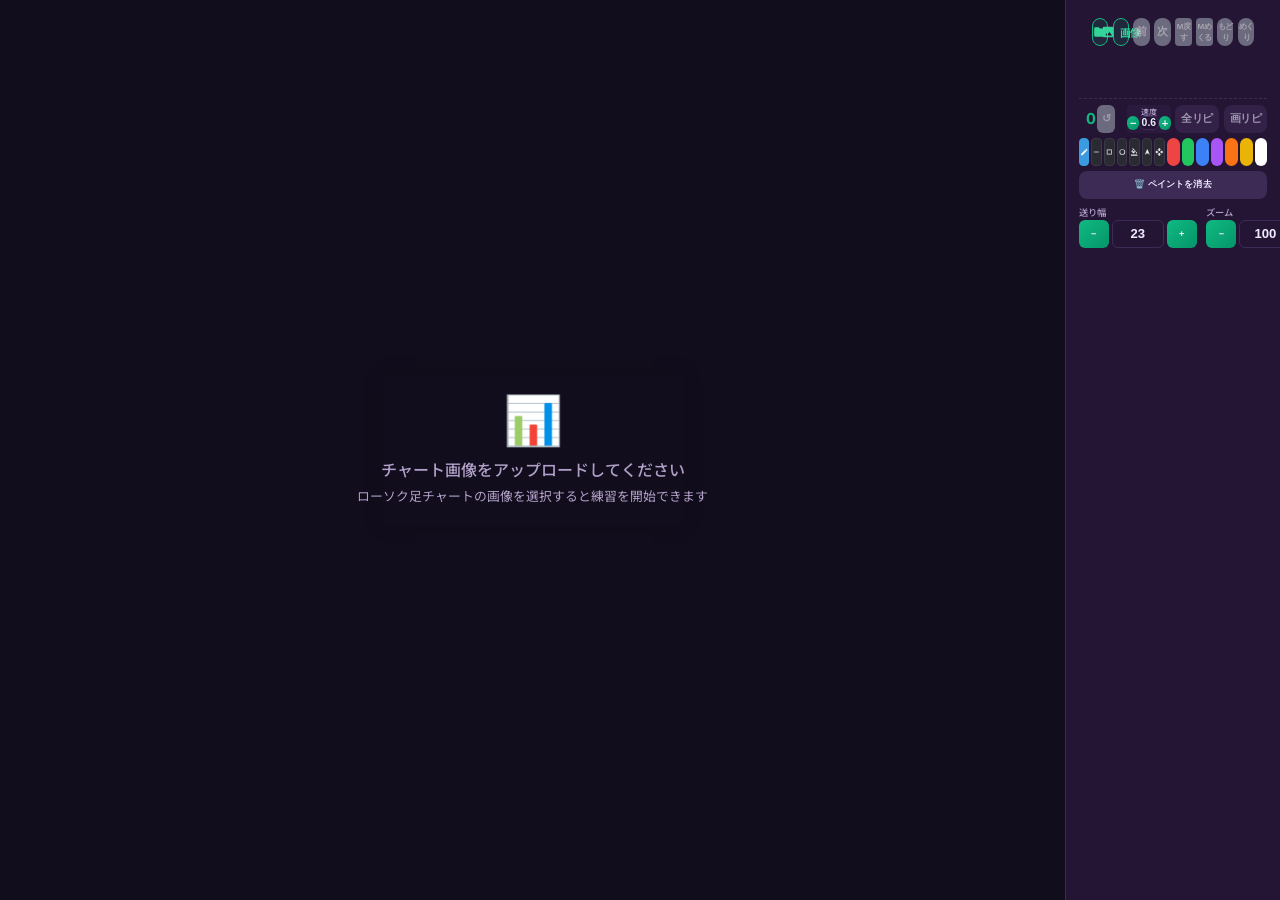
==== index.html @ 71aebc97 "UI再構成(ツールバー/ボタン配置)、描画ツール実装、監査指摘の修正(自動再生競合/キー二重発火/画像読込エラー処理/OCR削除/アクセシビリティ)" ====
﻿<!DOCTYPE html>
<html lang="ja">

<head>
    <meta charset="UTF-8">
    <meta name="viewport" content="width=device-width, initial-scale=1.0, viewport-fit=cover">
    <title>めくり</title>
    <meta name="description" content="相場師朗流のチャートめくり練習ツール。ローソク足を1本ずつめくって売買判断を鍛えましょう。">
    <link rel="preconnect" href="https://fonts.googleapis.com">
    <link rel="preconnect" href="https://fonts.gstatic.com" crossorigin>
    <link
        href="https://fonts.googleapis.com/css2?family=Inter:wght@400;500;600;700&family=Noto+Sans+JP:wght@400;500;700&display=swap"
        rel="stylesheet">
    <link rel="stylesheet" href="style.css">
</head>

<body>
    <div class="app-container">


        <main>
            <div class="canvas-container">
                <canvas id="chartCanvas"></canvas>
                <div id="overlay-message" class="overlay-message">
                    <div class="upload-prompt">
                        <span class="upload-icon">📊</span>
                        <p>チャート画像をアップロードしてください</p>
                        <p class="upload-hint">ローソク足チャートの画像を選択すると練習を開始できます</p>
                    </div>
                </div>
            </div>

            <aside class="control-panel">
                <div class="panel-grid">

                <div class="top-controls">
                <div class="actions actions-grid-4">
                    <label for="chartUpload" class="upload-btn upload-btn-folder">
                        <svg class="btn-icon" viewBox="0 0 24 24" width="14" height="14" fill="currentColor" aria-hidden="true"><path d="M10 4H4a2 2 0 0 0-2 2v12a2 2 0 0 0 2 2h16a2 2 0 0 0 2-2V8a2 2 0 0 0-2-2h-8l-2-2z"/></svg><span class="sr-only">フォルダ</span>
                        <input type="file" id="chartUpload" webkitdirectory class="file-input">
                    </label>
                    <label for="imageUpload" class="upload-btn upload-btn-secondary">
                        <svg class="btn-icon" viewBox="0 0 24 24" width="14" height="14" fill="currentColor" aria-hidden="true"><path d="M21 19V5a2 2 0 0 0-2-2H5a2 2 0 0 0-2 2v14a2 2 0 0 0 2 2h14a2 2 0 0 0 2-2zM8.5 13.5l2.5 3 3.5-4.5 4.5 6H5l3.5-4.5z"/></svg><span>画像</span>
                        <input type="file" id="imageUpload" accept="image/*" multiple class="file-input">
                    </label>
                    <button id="prevDayBtn" disabled>前</button>
                    <button id="nextDayBtn" disabled>次</button>
                </div>
                        <div class="status-header-row">
                            <button id="maskResetBtn" class="mask-btn-wide" disabled>M戻す</button>
                            <button id="maskRevealBtn" class="mask-btn-wide" disabled>Mめくる</button>
                            <button id="autoRewindBtn" disabled>もどり</button>
                            <button id="autoPlayBtn" disabled>めくり</button>
                        </div>
                </div>

                <div class="panel-scroll-area">
                <div class="status-panel">
                        <div class="top-nav-row">
                            <div id="imageNavArea" class="image-nav-area">
                                <button id="prevImageBtn" class="nav-img-btn" title="前の画像">◀</button>
                                <span id="imageIndexLabel" class="image-nav-label">1/1</span>
                                <button id="nextImageBtn" class="nav-img-btn" title="次の画像">▶</button>
                            </div>
                        </div>



                <div class="actions actions-grid-4 play-row">
                    <div class="step-display">
                        <span id="currentStep" class="step-number">0</span>
                        <button id="resetCurrentBtn" class="small-btn" title="この画像をリセット" disabled>↺</button>
                    </div>

                    <div class="autoplay-speed-ctrl inline-speed">
                        <label for="speedValueInput" class="speed-label">速度</label>
                        <div class="speed-row-ctrl">
                            <button id="speedDecBtn" class="small-btn">−</button>
                            <input type="number" id="speedValueInput" value="0.6" min="0.1" max="2.0" step="0.1" readonly title="自動再生間隔 (秒)">
                            <button id="speedIncBtn" class="small-btn">+</button>
                        </div>
                    </div>
                    <button id="loopFolderBtn" class="secondary loop-btn" disabled title="読み込んだ全画像を繰り返し自動めくり">全リピ</button>
                    <button id="loopImageBtn" class="secondary loop-btn" disabled title="現在の画像を繰り返し自動めくり">画リピ</button>
                </div>
                <div class="input-group paint-group">
                    <div class="color-palette tool-palette" id="colorPalette">
                        <button type="button" class="tool-btn active" data-tool="pencil" title="鉛筆" aria-label="鉛筆" aria-pressed="true"><svg viewBox="0 0 24 24" width="12" height="12" fill="currentColor" aria-hidden="true"><path d="M3 17.25V21h3.75L17.8 9.94l-3.75-3.75L3 17.25zM20.7 7.04a1 1 0 0 0 0-1.41l-2.34-2.34a1 1 0 0 0-1.41 0l-1.83 1.83 3.75 3.75 1.83-1.83z"/></svg></button>
                        <button type="button" class="tool-btn" data-tool="line" title="線" aria-label="線" aria-pressed="false"><svg viewBox="0 0 24 24" width="12" height="12" fill="currentColor" aria-hidden="true"><rect x="5" y="11" width="14" height="2"/></svg></button>
                        <button type="button" class="tool-btn" data-tool="rect" title="四角" aria-label="四角" aria-pressed="false"><svg viewBox="0 0 24 24" width="12" height="12" fill="currentColor" aria-hidden="true"><path d="M5 5h14v14H5V5zm2 2v10h10V7H7z"/></svg></button>
                        <button type="button" class="tool-btn" data-tool="circle" title="丸" aria-label="丸" aria-pressed="false"><svg viewBox="0 0 24 24" width="12" height="12" fill="currentColor" aria-hidden="true"><path d="M12 4a8 8 0 1 0 0 16 8 8 0 0 0 0-16zm0 2a6 6 0 1 1 0 12 6 6 0 0 1 0-12z"/></svg></button>
                        <button type="button" class="tool-btn" data-tool="fill" title="塗りつぶし (オンで図形を塗る)" aria-label="塗りつぶし (オンで図形を塗る)" aria-pressed="false"><svg viewBox="0 0 24 24" width="12" height="12" fill="currentColor" aria-hidden="true"><path d="M16.56 8.94L7.62 0 6.21 1.41l2.38 2.38-5.15 5.15a1.5 1.5 0 0 0 0 2.12l5.5 5.5c.29.29.68.44 1.06.44s.77-.15 1.06-.44l5.5-5.5c.59-.58.59-1.53 0-2.12zM5.21 10L10 5.21 14.79 10H5.21zM19 11.5s-2 2.17-2 3.5a2 2 0 0 0 4 0c0-1.33-2-3.5-2-3.5zM2 20h20v4H2z" transform="scale(.9) translate(1,1)"/></svg></button>
                        <button type="button" class="tool-btn" data-tool="text" title="文字" aria-label="文字" aria-pressed="false"><svg viewBox="0 0 24 24" width="12" height="12" fill="currentColor" aria-hidden="true"><path d="M9.93 13.5h4.14L12 7.98 9.93 13.5zM13 5h-2L5.5 19h2.1l1.12-3h6.55l1.12 3h2.1L13 5z"/></svg></button>
                        <button type="button" class="tool-btn" data-tool="move" title="移動" aria-label="移動" aria-pressed="false"><svg viewBox="0 0 24 24" width="12" height="12" fill="currentColor" aria-hidden="true"><path d="M10 9h4V6h3l-5-5-5 5h3v3zm-1 1H6V7l-5 5 5 5v-3h3v-4zm14 2l-5-5v3h-3v4h3v3l5-5zm-9 3h-4v3H7l5 5 5-5h-3v-3z"/></svg></button>
                        <button class="color-btn bg-red" data-color="#ef4444" title="赤" aria-label="赤色"></button>
                        <button class="color-btn bg-green" data-color="#22c55e" title="緑" aria-label="緑色"></button>
                        <button class="color-btn bg-blue" data-color="#3b82f6" title="青" aria-label="青色"></button>
                        <button class="color-btn bg-purple" data-color="#a855f7" title="紫" aria-label="紫色"></button>
                        <button class="color-btn bg-orange" data-color="#f97316" title="オレンジ" aria-label="オレンジ色"></button>
                        <button class="color-btn bg-yellow" data-color="#eab308" title="黄" aria-label="黄色"></button>
                        <button class="color-btn bg-white" data-color="#ffffff" title="白" aria-label="白色"></button>
                    </div>
                    <button id="clearPaintBtn" class="secondary clear-paint-btn">🗑️ ペイントを消去</button>
                </div>

                    <div class="settings-row">
                        <div class="setting-group">
                            <label for="stepSizeInput">送り幅</label>
                            <div class="step-control">
                                <button id="stepDec" class="small-btn">−</button>
                                <input type="number" id="stepSizeInput" value="23" min="1" max="200">
                                <button id="stepInc" class="small-btn">+</button>
                            </div>
                        </div>

                        <div class="setting-group">
                            <label for="zoomLevelInput">ズーム</label>
                            <div class="step-control">
                                <button id="zoomOut" class="small-btn">−</button>
                                <input type="number" id="zoomLevelInput" value="100" min="20" max="500" step="10">
                                <button id="zoomIn" class="small-btn">+</button>
                            </div>
                        </div>
                    </div>
                </div>

                <!-- 削除済み機能 (script.js が要素を参照するため非表示で保持) -->
                <div class="removed-features" hidden>
                <!-- Candle Width Calibration -->
                <div class="calibration-section">
                    <h3>📏 ローソク足キャリブレーション</h3>
                    <button id="calibrateBtn" class="calibrate-btn" disabled>📏 ローソク足幅を計測</button>
                    <div id="calibrateStatus" class="calibrate-status"></div>
                </div>

                <!-- Price Axis Calibration -->
                <div class="calibration-section price-cal">
                    <h3>💰 価格キャリブレーション</h3>
                    <button id="priceCalibrateBtn" class="calibrate-btn price-cal-btn" disabled>💰 価格軸を設定</button>
                    <div id="priceCalibrateStatus" class="calibrate-status"></div>
                    <div class="price-read-toggle">
                        <label class="toggle-label" for="priceReadModeToggle">
                            <input type="checkbox" id="priceReadModeToggle" disabled>
                            <span class="toggle-slider"></span>
                            <span class="toggle-text">🖱️ クリックで株価読取</span>
                        </label>
                    </div>
                </div>

                <!-- 株価・建玉セクション -->
                <div class="input-group stockprice-group">

                    <div class="price-input-container">
                        <label for="currentPrice">現在株価</label>
                        <input type="number" id="currentPrice" placeholder="クリックで自動入力">
                    </div>

                    <div class="position-inputs vertical">
                        <div class="input-wrapper red">
                            <label for="buyPos">🔴 買</label>
                            <div class="step-control">
                                <button id="buyDec" class="small-btn">−</button>
                                <input type="number" id="buyPos" value="0" min="0" step="100">
                                <button id="buyInc" class="small-btn">+</button>
                            </div>
                        </div>
                        <div class="input-wrapper blue">
                            <label for="sellPos">🔵 売</label>
                            <div class="step-control">
                                <button id="sellDec" class="small-btn">−</button>
                                <input type="number" id="sellPos" value="0" min="0" step="100">
                                <button id="sellInc" class="small-btn">+</button>
                            </div>
                        </div>
                    </div>
                </div>

                <!-- 損益パネル -->
                <div class="pl-panel">
                    <h3>📊 損益</h3>

                    <!-- 建値情報 -->
                    <div class="entry-prices" id="entryPricesSection">
                        <div class="entry-price-row hidden" id="buyEntryRow">
                            <span class="entry-label">🔴 買い建値</span>
                            <span class="entry-value" id="avgBuyPriceDisplay">-</span>
                        </div>
                        <div class="entry-price-row hidden" id="sellEntryRow">
                            <span class="entry-label">🔵 売り建値</span>
                            <span class="entry-value" id="avgSellPriceDisplay">-</span>
                        </div>
                    </div>

                    <!-- 含み損益の詳細 -->
                    <div class="pl-detail-section" id="plDetailSection">
                        <div class="pl-detail-row hidden" id="buyPLRow">
                            <span>買い含み</span>
                            <span id="buyUnrealizedPL" class="pl-val">0</span>
                        </div>
                        <div class="pl-detail-row hidden" id="sellPLRow">
                            <span>売り含み</span>
                            <span id="sellUnrealizedPL" class="pl-val">0</span>
                        </div>
                    </div>

                    <!-- メイン損益表示 -->
                    <div class="pl-main">
                        <div class="pl-item">
                            <span>含み損益</span>
                            <span id="unrealizedPL" class="pl-val-big">0</span>
                        </div>
                        <div class="pl-item">
                            <span>確定損益</span>
                            <span id="realizedPL" class="pl-val-big">0</span>
                        </div>
                        <div class="pl-total">
                            <span>合計損益</span>
                            <span id="totalPL" class="pl-val-total">0</span>
                        </div>
                    </div>
                </div>

                <div class="input-group">
                    <h3>🏷️ 技タグ (任意)</h3>
                    <select id="techniqueTag" aria-label="技タグ">
                        <option value="">なし</option>
                        <option value="下半身">下半身</option>
                        <option value="逆下半身">逆下半身</option>
                        <option value="もの別れ">もの別れ</option>
                        <option value="N大">N大</option>
                        <option value="逆N大">逆N大</option>
                        <option value="高校生タイム">高校生タイム</option>
                        <option value="9の法則">9の法則</option>
                        <option value="7の法則">7の法則</option>
                        <option value="トライ届かず">トライ届かず</option>
                    </select>
                </div>

                <div class="history-log">
                    <h3>📋 履歴</h3>
                    <ul id="historyList"></ul>
                </div>
                </div><!-- /.removed-features -->
                </div> <!-- /.panel-scroll-area -->

                </div><!-- /.panel-grid -->
            </aside>
        </main>
    </div>
    <script src="script.js?v=27"></script>
</body>

</html>
---- style.css ----
﻿:root {
    /* Dark Purple Theme */
    --bg-color: #1a1025;
    --panel-bg: #241535;
    --text-color: #f0ecff;
    --text-muted: #b0a0c8;
    --primary-color: #10b981;
    --primary-hover: #059669;
    --primary-glow: rgba(16, 185, 129, 0.2);
    --accent-red: #ef4444;
    --accent-blue: #60a5fa;
    --accent-purple: #c084fc;
    --secondary-color: #3d2a55;
    --border-color: #3d2a55;
    --input-bg: #2a1a3e;
    --input-text: #f0ecff;
    --canvas-bg: #120d1c;
    --card-shadow: 0 1px 3px rgba(0, 0, 0, 0.4), 0 1px 2px rgba(0, 0, 0, 0.3);
    --card-shadow-hover: 0 4px 12px rgba(0, 0, 0, 0.5);
}

body.dark-theme {
    --bg-color: #0f172a;
    --panel-bg: #1e293b;
    --text-color: #e2e8f0;
    --text-muted: #94a3b8;
    --secondary-color: #334155;
    --border-color: #334155;
    --input-bg: #1e293b;
    --input-text: #e2e8f0;
    --canvas-bg: #0a0a0a;
    --card-shadow: 0 1px 3px rgba(0, 0, 0, 0.3);
    --card-shadow-hover: 0 4px 12px rgba(0, 0, 0, 0.4);
}

* {
    box-sizing: border-box;
}

body {
    margin: 0;
    font-family: 'Inter', 'Noto Sans JP', -apple-system, BlinkMacSystemFont, sans-serif;
    background-color: var(--bg-color);
    color: var(--text-color);
    height: 100vh;
    height: 100dvh;
    display: flex;
    flex-direction: column;
    -webkit-font-smoothing: antialiased;
    overscroll-behavior: none; /* 防止 Chrome pull-to-refresh */
}

.app-container {
    display: flex;
    flex-direction: column;
    height: 100%;
}

/* 整理のため削除 (後段で再定義) */

.image-nav-label {
    font-size: 0.9rem;
    font-weight: 600;
    color: var(--text-color);
    white-space: nowrap;
}

.nav-img-btn {
    padding: 0;
    width: 28px;
    height: 19px;
    font-size: 0.65rem;
    background: var(--border-color);
    color: var(--text-color);
    border: none;
    border-radius: 6px;
    cursor: pointer;
    display: flex;
    align-items: center;
    justify-content: center;
    transition: all 0.15s ease;
    box-shadow: none;
    letter-spacing: 0;
}

.nav-img-btn:hover:not(:disabled) {
    background: var(--primary-color);
    color: #fff;
    transform: none;
    box-shadow: none;
}

.nav-img-btn:disabled {
    opacity: 0.35;
    cursor: not-allowed;
}


.header-left {
    display: flex;
    align-items: center;
    gap: 1rem;
}

.chart-filename {
    font-size: 0.9rem;
    color: var(--text-muted);
    font-weight: 500;
}

h1 {
    margin: 0;
    font-size: 1.1rem;
    font-weight: 700;
    letter-spacing: -0.01em;
}

.file-input {
    display: none;
}

.upload-btn {
    display: inline-flex;
    align-items: center;
    gap: 0.4rem;
    padding: 0.5rem 1rem;
    background: linear-gradient(135deg, var(--primary-color), var(--primary-hover));
    color: #fff;
    border: none;
    border-radius: 8px;
    cursor: pointer;
    font-weight: 600;
    font-size: 0.85rem;
    transition: all 0.2s ease;
    box-shadow: 0 2px 8px var(--primary-glow);
}

.upload-btn:hover {
    transform: translateY(-1px);
    box-shadow: 0 4px 16px var(--primary-glow);
}

.upload-btn-secondary {
    background: linear-gradient(135deg, var(--accent-purple), #7c3aed);
    box-shadow: 0 2px 8px rgba(139, 92, 246, 0.25);
}

.upload-btn-secondary:hover {
    box-shadow: 0 4px 16px rgba(139, 92, 246, 0.4);
}

/* Actions grid layout */
.actions.actions-grid,
.actions.actions-grid-2,
.actions.actions-grid-4 {
    display: grid;
    gap: 0.4rem;
}

.actions.actions-grid {
    grid-template-columns: 1fr 1fr;
}

.actions.actions-grid-2 {
    grid-template-columns: 1fr 1fr;
    gap: 1px;
}

.actions.actions-grid-4 {
    grid-template-columns: repeat(4, 1fr);
    gap: 0.3rem;
}

.actions.actions-grid button,
.actions.actions-grid .upload-btn,
.actions.actions-grid-2 button,
.actions.actions-grid-4 button,
.actions.actions-grid-4 .upload-btn {
    width: 100%;
    font-size: 0.68rem;
    padding: 0;
    display: flex;
    justify-content: center;
    align-items: center;
    height: 29px;
    white-space: nowrap;
    letter-spacing: -0.5px;
}

/* 「フォルダ」ボタンのみ文字を少し小さく */
.actions.actions-grid-4 .upload-btn-folder {
    font-size: 0.6rem;
}

.mask-ctrl-grid {
    margin-bottom: 0.3rem;
}

main {
    display: flex;
    flex: 1;
    overflow: hidden;
}

/* Canvas Area */
.canvas-container {
    flex: 1;
    background-color: var(--canvas-bg);
    position: relative;
    display: flex;
    justify-content: center;
    align-items: center;
    overflow: auto;
}

.canvas-container.has-image {
    justify-content: flex-start;
    padding-left: 0.5rem;
}

#chartCanvas {
    box-shadow: 0 0 20px rgba(0, 0, 0, 0.15);
    display: block;
    transition: box-shadow 0.3s ease;
    touch-action: pan-x pan-y; /* デフォルトではスクロールを許可 */
    -webkit-touch-callout: none;
    -webkit-user-select: none;
    user-select: none;
}

#chartCanvas:hover {
    box-shadow: 0 0 30px rgba(0, 0, 0, 0.2);
}

.overlay-message {
    position: absolute;
    top: 50%;
    left: 50%;
    transform: translate(-50%, -50%);
    pointer-events: auto;
    cursor: pointer;
}

.upload-prompt {
    text-align: center;
    color: var(--text-muted);
}

.upload-icon {
    font-size: 3rem;
    display: block;
    margin-bottom: 0.5rem;
    animation: float 3s ease-in-out infinite;
}

@keyframes float {

    0%,
    100% {
        transform: translateY(0);
    }

    50% {
        transform: translateY(-8px);
    }
}

.upload-prompt p {
    margin: 0.3rem 0;
    font-size: 1rem;
    font-weight: 500;
}

.upload-hint {
    font-size: 0.8rem !important;
    color: var(--text-muted);
    font-weight: 400 !important;
}

/* Control Panel */
.control-panel {
    width: 215px;
    background-color: var(--panel-bg);
    border-left: 1px solid var(--border-color);
    padding: 0.8rem;
    display: flex;
    flex-direction: column;
    gap: 0.8rem;
    overflow-y: auto;
    box-shadow: -2px 0 10px rgba(0, 0, 0, 0.04);
}

/* panel-grid: デスクトップでは単純縦配置 */
.panel-grid {
    display: flex;
    flex-direction: column;
    gap: 0.8rem;
    width: 100%;
}

/* Calibration Section - Candle Width */
.calibration-section {
    background: linear-gradient(135deg, #fff7ed, #ffedd5);
    border: 1px solid #fed7aa;
    border-radius: 10px;
    padding: 0.35rem 0.5rem;
}

body.dark-theme .calibration-section {
    background: linear-gradient(135deg, #451a03, #7c2d12);
    border-color: #9a3412;
}

.calibration-section h3 {
    margin: 0 0 0.15rem 0;
    font-size: 0.58rem;
    font-weight: 600;
    color: #9a3412;
}

body.dark-theme .calibration-section h3 {
    color: #fdba74;
}

/* Price Calibration Section */
.calibration-section.price-cal {
    background: linear-gradient(135deg, #f5f3ff, #ede9fe);
    border-color: #c4b5fd;
}

body.dark-theme .calibration-section.price-cal {
    background: linear-gradient(135deg, #2e1065, #4c1d95);
    border-color: #6d28d9;
}

.calibration-section.price-cal h3 {
    color: #6d28d9;
}

body.dark-theme .calibration-section.price-cal h3 {
    color: #c4b5fd;
}

/* Calibrate buttons */
.calibrate-btn {
    width: 100%;
    padding: 0.2rem 0.3rem;
    font-size: 0.55rem;
    background: linear-gradient(135deg, #f97316, #ea580c);
    border: none;
    border-radius: 6px;
    color: #fff;
    font-weight: 600;
    cursor: pointer;
    transition: all 0.2s ease;
}

.calibrate-btn:hover:not(:disabled) {
    transform: translateY(-1px);
    box-shadow: 0 4px 12px rgba(249, 115, 22, 0.3);
}

.calibrate-btn:disabled {
    opacity: 0.5;
    cursor: not-allowed;
    background: #9ca3af;
}

.calibrate-btn.calibrating {
    background: linear-gradient(135deg, #ef4444, #dc2626);
    animation: pulse-border 1.5s ease-in-out infinite;
}

.price-cal-btn {
    background: linear-gradient(135deg, #8b5cf6, #7c3aed);
}

.price-cal-btn:hover:not(:disabled) {
    box-shadow: 0 4px 12px rgba(139, 92, 246, 0.3);
}

@keyframes pulse-border {

    0%,
    100% {
        box-shadow: 0 0 0 0 rgba(239, 68, 68, 0.4);
    }

    50% {
        box-shadow: 0 0 0 6px rgba(239, 68, 68, 0);
    }
}

.calibrate-status {
    margin-top: 0.15rem;
    font-size: 0.55rem;
    line-height: 1.3;
    min-height: 0;
    transition: all 0.3s ease;
}

.calibrate-status.hint {
    color: #b45309;
}

body.dark-theme .calibrate-status.hint {
    color: #fbbf24;
}

.calibration-section.price-cal .calibrate-status.hint {
    color: #7c3aed;
}

body.dark-theme .calibration-section.price-cal .calibrate-status.hint {
    color: #a78bfa;
}

.calibrate-status.active {
    color: #ea580c;
    font-weight: 500;
}

.calibrate-status.step1 {
    color: #16a34a;
    font-weight: 500;
}

.calibrate-status.success {
    color: #16a34a;
    font-weight: 600;
}

.calibrate-status.error {
    color: #ef4444;
    font-weight: 500;
}

/* Toggle Switch */
.price-read-toggle {
    margin-top: 0.5rem;
}

.toggle-label {
    display: flex;
    align-items: center;
    gap: 0.5rem;
    cursor: pointer;
    font-size: 0.78rem;
    font-weight: 500;
    color: var(--text-muted);
    -webkit-user-select: none;
    -moz-user-select: none;
    -ms-user-select: none;
    user-select: none;
}

.toggle-label input {
    display: none;
}

.toggle-slider {
    position: relative;
    width: 36px;
    height: 20px;
    background: #cbd5e1;
    border-radius: 10px;
    transition: all 0.3s ease;
    flex-shrink: 0;
}

.toggle-slider::after {
    content: '';
    position: absolute;
    width: 16px;
    height: 16px;
    border-radius: 50%;
    background: #fff;
    top: 2px;
    left: 2px;
    transition: all 0.3s ease;
    box-shadow: 0 1px 3px rgba(0, 0, 0, 0.2);
}

.toggle-label input:checked+.toggle-slider {
    background: linear-gradient(135deg, #8b5cf6, #7c3aed);
}

.toggle-label input:checked+.toggle-slider::after {
    left: 18px;
}

.toggle-label input:disabled+.toggle-slider {
    opacity: 0.4;
    cursor: not-allowed;
}

.toggle-text {
    flex: 1;
}

/* Price flash animation */
@keyframes priceFlash {
    0% {
        background-color: rgba(139, 92, 246, 0.3);
    }

    50% {
        background-color: rgba(139, 92, 246, 0.15);
    }

    100% {
        background-color: var(--input-bg);
    }
}

.price-flash {
    animation: priceFlash 0.5s ease;
}

.status-header-row {
    display: grid;
    grid-template-columns: repeat(4, 1fr);
    align-items: center;
    gap: 0.3rem; /* 要素間の隙間をさらに詰める */
    padding: 0.3rem 0; /* 左右パディングをなくして幅を広げる */
    margin-bottom: 0.4rem;
    border-bottom: 1px solid var(--border-color);
}

.mask-btn-wide {
    height: 28px;
    font-size: 0.65rem;
    padding: 0;
    width: 100%;
    display: flex;
    justify-content: center;
    align-items: center;
    background-color: var(--secondary-color);
    color: white;
    border: none;
    border-radius: 4px;
    font-weight: 600;
}

.top-nav-row {
    display: flex;
    justify-content: space-between;
    align-items: center;
    flex-wrap: nowrap;
    margin-bottom: 0.4rem;
    padding: 0 0 0.4rem 0; /* 左右パディング無し、下部パディング維持 */
    border-bottom: 1px dashed var(--border-color);
}

.status-nav-row {
    margin-bottom: 0.4rem;
    padding: 0 0.8rem;
    border-bottom: 1px dashed var(--border-color);
    padding-bottom: 0.4rem;
}

.image-nav-area {
    display: flex;
    align-items: center;
    justify-content: flex-start;
    gap: 0.3rem;
    opacity: 0;
    pointer-events: none;
    transition: opacity 0.2s ease;
}

.image-nav-area.visible {
    opacity: 1;
    pointer-events: auto;
}

.image-nav-label {
    font-size: 0.75rem;
    font-weight: 600;
    color: var(--text-color);
    white-space: nowrap;
    letter-spacing: -0.5px;
}

.step-display {
    display: flex;
    align-items: center;
    justify-content: flex-end;
    gap: 0.3rem;
    flex: 0 0 auto;
}

.step-number {
    font-size: 0.95rem;
    font-weight: 700;
    color: var(--primary-color);
    font-variant-numeric: tabular-nums;
}

.inline-speed {
    display: flex;
    align-items: center;
    justify-content: flex-end;
    gap: 1px;
    background: var(--input-bg);
    border-radius: 4px;
    padding: 1px;
    width: auto;
}

.speed-label {
    font-size: 0.58rem;
    color: var(--text-muted);
    font-weight: 500;
    margin-right: 0.2rem;
    padding-left: 0.2rem;
    white-space: nowrap;
}

.inline-speed input {
    width: 32px !important;
    height: 22px !important;
    font-size: 0.8rem !important;
    padding: 0 !important;
    text-align: center;
    background: transparent;
    border: none;
    color: var(--text-color);
    font-weight: 600;
}

.inline-speed .speed-btn {
    width: 22px !important;
    min-height: 22px !important;
    height: 22px !important;
    padding: 0 !important;
    font-size: 0.8rem !important;
    background: var(--bg-color);
    border: 1px solid var(--border-color);
    border-radius: 3px;
    display: flex;
    align-items: center;
    justify-content: center;
}

.settings-row {
    display: flex;
    gap: 0.6rem;
    margin-bottom: 0.4rem;
}

.settings-row .setting-group {
    flex: 1;
    margin-bottom: 0;
    margin-top: 0.1rem;
}

.setting-group label {
    display: block;
    font-size: 0.58rem;
    color: var(--text-muted);
    margin-bottom: 0.05rem;
    font-weight: 500;
}

.step-control {
    display: flex;
    align-items: center;
    gap: 3px;
}

.small-btn {
    padding: 3px 8px;
    font-size: 0.57rem;
    background-color: var(--border-color);
    color: var(--text-color);
    border: none;
    border-radius: 6px;
    width: 30px;
    height: 20px;
    display: flex;
    align-items: center;
    justify-content: center;
    cursor: pointer;
    transition: all 0.15s ease;
    font-weight: 600;
}

.small-btn:hover {
    background-color: var(--primary-color);
    color: #fff;
}

.zoom-display {
    font-size: 0.78rem;
    font-weight: 600;
    width: 44px;
    text-align: center;
    display: inline-block;
    color: var(--text-muted);
}

/* Input Groups */
.input-group h3 {
    margin-top: 0;
    margin-bottom: 0.2rem;
    font-size: 0.58rem;
    font-weight: 600;
    color: var(--text-muted);
}

#stepSizeInput,
#speedValueInput,
#zoomLevelInput {
    width: 52px;
    text-align: center;
    background: var(--panel-bg);
    color: var(--input-text);
    border: 1px solid var(--border-color);
    padding: 3px;
    border-radius: 6px;
    font-size: 0.82rem;
    font-weight: 600;
}

/* Speed Control Settings */
.speed-control-group {
    margin-bottom: 0.5rem;
}

.speed-control-label {
    display: flex;
    justify-content: space-between;
}

.speed-control-input {
    width: 100%;
}

.position-inputs.vertical {
    flex-direction: column;
    gap: 0.5rem;
}

.input-wrapper {
    display: flex;
    align-items: center;
    justify-content: space-between;
}

.input-wrapper label {
    font-size: 0.8rem;
    font-weight: 600;
}

.input-wrapper.red label {
    color: var(--accent-red);
}

.input-wrapper.blue label {
    color: var(--accent-blue);
}

.input-wrapper.red input {
    border: 2px solid var(--accent-red);
    color: var(--accent-red);
    font-weight: 700;
    border-radius: 8px;
}

.input-wrapper.blue input {
    border: 2px solid var(--accent-blue);
    color: var(--accent-blue);
    font-weight: 700;
    border-radius: 8px;
}

.input-wrapper input {
    width: 65px;
    text-align: center;
    padding: 5px;
    background: var(--input-bg);
    font-size: 0.95rem;
}

.price-input-container {
    margin-bottom: 0.6rem;
    display: flex;
    justify-content: space-between;
    align-items: center;
}

.price-input-container label {
    font-size: 0.8rem;
    font-weight: 500;
}

.price-input-container input {
    width: 120px;
    background: var(--input-bg);
    color: var(--input-text);
    border: 1px solid var(--border-color);
    padding: 5px 8px;
    text-align: right;
    border-radius: 8px;
    font-size: 0.88rem;
    transition: background-color 0.3s ease;
}

/* P&L Panel */
.pl-panel {
    background: var(--input-bg);
    border: 1px solid var(--border-color);
    border-radius: 10px;
    padding: 0.7rem;
}

.pl-panel h3 {
    margin: 0 0 0.5rem 0;
    font-size: 0.82rem;
    font-weight: 600;
    color: var(--text-muted);
}

/* Entry prices (建値) */
.entry-prices {
    margin-bottom: 0.4rem;
}

.entry-price-row {
    display: flex;
    justify-content: space-between;
    align-items: center;
    padding: 0.25rem 0.4rem;
    border-radius: 6px;
    margin-bottom: 0.2rem;
    font-size: 0.75rem;
    background: rgba(0, 0, 0, 0.03);
}

body.dark-theme .entry-price-row {
    background: rgba(255, 255, 255, 0.04);
}

.entry-label {
    font-weight: 500;
    color: var(--text-muted);
}

.entry-value {
    font-weight: 700;
    font-variant-numeric: tabular-nums;
    font-size: 0.78rem;
}

#buyEntryRow .entry-value {
    color: var(--accent-red);
}

#sellEntryRow .entry-value {
    color: var(--accent-blue);
}

/* P&L Detail rows */
.pl-detail-section {
    margin-bottom: 0.4rem;
    padding-bottom: 0.3rem;
    border-bottom: 1px dashed var(--border-color);
}

.pl-detail-row {
    display: flex;
    justify-content: space-between;
    align-items: center;
    padding: 0.15rem 0.4rem;
    font-size: 0.75rem;
    color: var(--text-muted);
}

.pl-detail-row .pl-val {
    font-weight: 600;
    font-variant-numeric: tabular-nums;
    font-size: 0.78rem;
}

/* Main P&L items */
.pl-main {
    display: flex;
    flex-direction: column;
    gap: 0.25rem;
}

.pl-item {
    display: flex;
    justify-content: space-between;
    align-items: center;
    font-size: 0.82rem;
    font-weight: 500;
    padding: 0.15rem 0;
}

.pl-val-big {
    font-weight: 700;
    font-variant-numeric: tabular-nums;
    font-size: 0.9rem;
}

/* Total P&L row */
.pl-total {
    display: flex;
    justify-content: space-between;
    align-items: center;
    padding: 0.4rem 0.3rem;
    margin-top: 0.3rem;
    border-top: 2px solid var(--border-color);
    font-weight: 700;
    font-size: 0.9rem;
}

.pl-val-total {
    font-size: 1.1rem;
    font-weight: 800;
    font-variant-numeric: tabular-nums;
    letter-spacing: -0.01em;
}

/* P&L color classes */
.pl-plus {
    color: #10b981 !important;
}

.pl-minus {
    color: #ef4444 !important;
}

.pl-zero {
    color: var(--text-muted) !important;
}

/* P&L animation */
@keyframes plBounce {
    0% {
        transform: scale(1);
    }

    50% {
        transform: scale(1.1);
    }

    100% {
        transform: scale(1);
    }
}

.pl-updated {
    animation: plBounce 0.3s ease;
}

/* Select */
select {
    width: 100%;
    background-color: var(--input-bg);
    border: 1px solid var(--border-color);
    color: var(--input-text);
    padding: 0.4rem;
    border-radius: 8px;
    font-size: 0.82rem;
}

/* Actions */
.actions {
    display: flex;
    flex-direction: column;
    gap: 0.35rem;
}

button {
    padding: 0.65rem;
    background: linear-gradient(135deg, var(--primary-color), var(--primary-hover));
    color: white;
    border: none;
    border-radius: 8px;
    cursor: pointer;
    font-weight: 600;
    font-size: 0.88rem;
    transition: all 0.2s ease;
    letter-spacing: 0.01em;
}

button:disabled {
    background: #9ca3af;
    cursor: not-allowed;
    opacity: 0.6;
    transform: none;
    box-shadow: none;
}

button:hover:not(:disabled) {
    transform: translateY(-1px);
    box-shadow: 0 4px 12px var(--primary-glow);
}

button:active:not(:disabled) {
    transform: translateY(0);
}

button.secondary {
    background: var(--border-color);
    color: var(--text-color);
    box-shadow: none;
}

button.playing {
    background: linear-gradient(135deg, var(--accent-red), #dc2626);
    box-shadow: 0 4px 12px rgba(239, 68, 68, 0.4);
    animation: pulse-border 1.5s infinite;
}

button.secondary:hover:not(:disabled) {
    background: #d1d5db;
    box-shadow: none;
}

button.loop-btn.loop-active {
    background: linear-gradient(135deg, #10b981, #059669);
    color: #fff;
    box-shadow: 0 4px 12px rgba(16, 185, 129, 0.4);
    animation: pulse-border-green 1.5s infinite;
}

@keyframes pulse-border-green {

    0%,
    100% {
        box-shadow: 0 0 0 0 rgba(16, 185, 129, 0.4);
    }

    50% {
        box-shadow: 0 0 0 6px rgba(16, 185, 129, 0);
    }
}

.shortcut-hint {
    text-align: center;
    font-size: 0.65rem;
    color: var(--text-muted);
    padding: 0;
    margin: -0.05rem 0;
    letter-spacing: 0.02em;
}

/* History */
.history-log {
    flex: 1;
    overflow-y: auto;
    border-top: 1px solid var(--border-color);
    padding-top: 0.6rem;
}

.history-log h3 {
    margin: 0 0 0.4rem 0;
    font-size: 0.82rem;
    font-weight: 600;
    color: var(--text-muted);
}

#historyList {
    list-style: none;
    padding: 0;
    margin: 0;
    font-size: 0.78rem;
}

#historyList li {
    padding: 0.3rem 0.35rem;
    border-bottom: 1px solid var(--border-color);
    display: flex;
    justify-content: space-between;
    align-items: center;
    gap: 0.3rem;
    border-radius: 4px;
    transition: background 0.15s ease;
    animation: slideIn 0.2s ease;
}

@keyframes slideIn {
    from {
        opacity: 0;
        transform: translateX(-10px);
    }

    to {
        opacity: 1;
        transform: translateX(0);
    }
}

#historyList li:hover {
    background: var(--input-bg);
}

.step-info {
    color: var(--text-muted);
    font-weight: 500;
    font-variant-numeric: tabular-nums;
    min-width: 40px;
}

.price-info {
    color: var(--accent-purple);
    font-weight: 600;
    font-variant-numeric: tabular-nums;
    font-size: 0.72rem;
}

.pos-info {
    font-weight: 700;
    font-variant-numeric: tabular-nums;
}

.pos-info.buy-pos {
    color: var(--accent-red);
}

.pos-info.sell-pos {
    color: var(--accent-blue);
}

.pos-sep {
    color: var(--text-muted);
    font-weight: 400;
}

.tech-info {
    font-size: 0.7rem;
    color: var(--primary-color);
    font-weight: 500;
}

/* Custom Scrollbar */
::-webkit-scrollbar {
    width: 6px;
    height: 6px;
}

::-webkit-scrollbar-track {
    background: transparent;
}

::-webkit-scrollbar-thumb {
    background: var(--border-color);
    border-radius: 3px;
}

::-webkit-scrollbar-thumb:hover {
    background: var(--text-muted);
}

/* Range Input */
input[type=range] {
    width: 100%;
    margin: 5px 0;
    cursor: pointer;
}

/* Number input remove spinners */
input[type="number"]::-webkit-outer-spin-button,
input[type="number"]::-webkit-inner-spin-button {
    -webkit-appearance: none;
    appearance: none;
    margin: 0;
}

input[type="number"] {
    -moz-appearance: textfield;
    appearance: textfield;
}

/* Focus styles */
input:focus,
select:focus {
    outline: none;
    border-color: var(--primary-color);
    box-shadow: 0 0 0 3px var(--primary-glow);
}

/* Paint Palette */
.color-palette {
    display: flex;
    flex-wrap: nowrap;
    gap: 0.2rem;
    margin-top: 0.2rem;
    justify-content: space-between;
    width: 50%;
}

.color-btn {
    flex: 1;
    min-width: 0;
    min-height: 0;
    height: auto;
    aspect-ratio: 1 / 1;
    border-radius: 50%;
    border: 2px solid transparent;
    background-image: none;
    /* override default button gradient */
    cursor: pointer;
    transition: transform 0.15s ease, border-color 0.15s ease, box-shadow 0.15s ease;
    padding: 0;
    display: flex;
    align-items: center;
    justify-content: center;
    font-size: 9px;
    box-shadow: none;
}

.color-btn.border-btn {
    border-color: #d1d5db;
}

.color-btn:hover {
    transform: scale(1.15);
}

.color-btn.active {
    border-color: var(--text-color);
    transform: scale(1.1);
    box-shadow: 0 0 4px rgba(0, 0, 0, 0.3);
}

body.dark-theme .color-btn.active {
    border-color: #fff;
    box-shadow: 0 0 4px rgba(255, 255, 255, 0.5);
}

/* =========================================
   Responsive Design (Smartphone Support)
   ========================================= */

/* ---- Mobile Base: スマホ全般 ---- */
@media (max-width: 768px) {

    /* 入力フィールドのズームを防ぐため font-size >= 16px に */
    input[type="number"],
    input[type="text"],
    select {
        font-size: 16px !important;
    }

    /* ボタン全般をタップしやすく (最低 44px) */
    button {
        min-height: 44px;
        padding: 0.6rem 0.5rem;
        font-size: 0.82rem;
    }

    /* upload-btn */
    .upload-btn {
        min-height: 44px;
        padding: 0.5rem 0.8rem;
        font-size: 0.82rem;
    }

    .step-control .small-btn,
    .inline-speed .small-btn {
        width: 36px !important;
        height: 36px !important;
        min-height: 36px !important;
        font-size: 1.1rem;
        padding: 0;
    }

    .speed-label {
        font-size: 0.72rem;
        margin-right: 0.25rem;
        padding-left: 0.3rem;
    }

    /* actions-grid のセルも最低高さを確保 */
    .actions.actions-grid button,
    .actions.actions-grid .upload-btn,
    .actions.actions-grid-4 button,
    .actions.actions-grid-4 .upload-btn {
        min-height: 44px;
        height: auto;
        font-size: 0.7rem; /* 4列用に少し小さく */
        padding: 0.4rem 0.1rem; /* 左右パディングを詰める */
    }

    /* 「フォルダ」ボタンのみ文字を少し小さく (モバイル) */
    .actions.actions-grid-4 .upload-btn-folder {
        font-size: 0.58rem;
    }

    /* nav-img-btn もタッチしやすく */
    .nav-img-btn {
        width: 32px;
        height: 32px;
        font-size: 0.8rem;
    }

    /* color-btn */
    .color-btn {
        height: auto;
        min-height: 0;
        aspect-ratio: 1 / 1;
        border-radius: 50%;
        padding: 0;
    }

    /* stepSizeInput などをスマホ向け */
    #stepSizeInput,
    #speedValueInput,
    #zoomLevelInput {
        width: 64px;
        font-size: 16px;
        padding: 5px 2px;
    }

    .overlay-message .upload-icon {
        font-size: 2rem;
    }

    .overlay-message .upload-prompt p {
        font-size: 0.9rem;
    }
}

/* ---- Portrait Mode (縦画面): キャンバス上・コントロール下 ---- */
@media (max-width: 768px) and (orientation: portrait) {
    body {
        height: 100dvh;
        overflow: hidden;
    }

    .app-container {
        height: 100%;
    }

    main {
        flex-direction: column;
        overflow: hidden;
        height: 100%;
        display: flex;
    }

    .canvas-container {
        flex: 0 0 55dvh;
        min-height: 260px;
        max-height: 65dvh;
        border-bottom: 1px solid var(--border-color);
        overflow: auto;
        overscroll-behavior: contain;
    }

    .control-panel {
        width: 100%;
        border-left: none;
        border-top: 1px solid var(--border-color);
        overflow: hidden;
        flex: 1;
        display: flex;
        flex-direction: column;
        padding: 0;
    }

    .panel-grid {
        display: flex;
        flex-direction: column;
        height: 100%;
        gap: 0;
        width: 100%;
    }

    /* アクションボタン（固定エリア）共通 */
    .actions.actions-grid,
    .actions.actions-grid-4 {
        flex: 0 0 auto;
        padding: 0.3rem 0.8rem;
        background-color: var(--panel-bg);
        z-index: 10;
    }

    /* 最初のエリアの上パディング */
    .panel-grid .actions:first-child {
        padding-top: 0.6rem;
    }

    /* 最後の固定エリアの下パディングと境界線 */
    .panel-grid .actions:last-child {
        padding-bottom: 0.6rem !important;
        border-bottom: 1px solid var(--border-color);
        margin-bottom: 0;
    }

    /* スクロールエリア */
    .panel-scroll-area {
        flex: 1;
        overflow-y: auto;
        padding: 0.8rem;
        display: flex;
        flex-direction: column;
        gap: 0.6rem;
        align-items: stretch;
        -webkit-overflow-scrolling: touch;
    }

    /* 全て全幅（1カラム） */
    .panel-scroll-area > * {
        width: 100%;
    }

    /* 履歴ログの高さ制限 */
    .panel-scroll-area .history-log {
        max-height: none; /* スクロールエリア内なので制限不要 */
    }
}

/* ---- Landscape Mode (横画面スマホ): サイドパネルを狭く ---- */
@media (max-height: 500px) and (orientation: landscape) {
    header {
        padding: 0.2rem 0.5rem;
    }

    .control-panel {
        width: 170px;
        overflow-y: auto;
    }

    /* ボタンを少しコンパクトに */
    button {
        min-height: 36px;
        padding: 0.35rem 0.4rem;
        font-size: 0.75rem;
    }

    .actions.actions-grid button,
    .actions.actions-grid .upload-btn {
        min-height: 36px;
        height: auto;
        font-size: 0.65rem;
    }
}

/* Extracted inline styles from index.html */
.bg-red {
    background-color: #ef4444;
}

.bg-green {
    background-color: #22c55e;
}

.bg-blue {
    background-color: #3b82f6;
}

.bg-purple {
    background-color: #a855f7;
}

.bg-orange {
    background-color: #f97316;
}

.bg-yellow {
    background-color: #eab308;
}

.bg-white {
    background-color: #ffffff;
}

.clear-paint-btn {
    margin-top: 0.25rem;
    padding: 0.15rem 0.3rem;
    font-size: 0.55rem;
    width: 50%;
    height: auto;
}

.auto-cal-margin {
    margin-top: 5px;
}

.hidden {
    display: none;
}
/* 速度セル: 4列グリッド内に収める */
.status-header-row .inline-speed, .play-row .inline-speed { flex-direction: column; justify-content: center; gap: 0; padding: 0; width: 100%; min-width: 0; height: 28px; }
.status-header-row .speed-label, .play-row .speed-label { font-size: 0.5rem; margin: 0; padding: 0; line-height: 1; }
.status-header-row .speed-row-ctrl, .play-row .speed-row-ctrl { display: flex; align-items: center; justify-content: center; width: 100%; }
.status-header-row .inline-speed .small-btn, .play-row .inline-speed .small-btn { width: 12px !important; min-height: 12px !important; height: 14px !important; padding: 0 !important; font-size: 0.7rem !important; }
.status-header-row .inline-speed input, .play-row .inline-speed input { width: 20px !important; height: 14px !important; font-size: 0.65rem !important; min-width: 0; }
.status-header-row .step-display, .play-row .step-display { justify-content: center; gap: 0.1rem; min-width: 0; }

/* もどり/めくり行: スクロールエリア内で詰めて配置 */
.actions.play-row { padding: 0 !important; margin: 0 0 0.3rem 0 !important; background: transparent !important; border: none !important; }
@media (max-width: 768px) and (orientation: portrait) {
    .canvas-container { flex: 0 0 64dvh; max-height: 75dvh; }
    .panel-scroll-area { padding: 0.4rem 0.8rem; gap: 0.3rem; }
}


/* ペイント: 上部へ移動・1行表示 */
.paint-group { display: flex; align-items: center; gap: 0.3rem; margin: 0 0 0.3rem 0; padding: 0; }
.paint-group .color-palette { width: auto; flex: 1; margin: 0; }
.paint-group .clear-paint-btn { width: auto; margin: 0; flex: 0 0 auto; }
.panel-scroll-area { padding-bottom: 1.5rem; }


.removed-features { display: none !important; }


/* フォルダ/画像ボタン: ダーク背景+緑枠+アイコン */
.actions-grid-4 .upload-btn-folder, .actions-grid-4 .upload-btn-secondary { background: rgba(16,185,129,0.12) !important; color: #34d399 !important; border: 1.5px solid #10b981 !important; box-shadow: none !important; gap: 0.3rem; }
.actions-grid-4 .upload-btn .btn-icon { flex: 0 0 auto; }
.sr-only { position: absolute; width: 1px; height: 1px; overflow: hidden; clip: rect(0 0 0 0); white-space: nowrap; }


/* ツールバー風ペイントパレット (高さ約2/3) */
.paint-group { flex-wrap: wrap; }
.paint-group .tool-palette { flex: 1 1 100%; display: flex; align-items: center; gap: 2px; width: 100%; }
.tool-palette .tool-btn { flex: 1; min-width: 0; height: 18px; min-height: 0; padding: 0; border-radius: 4px; background: #2a2a33; background-image: none; color: #e5e7eb; border: 1px solid #3a3a45; box-shadow: none; display: flex; align-items: center; justify-content: center; cursor: default; }
.tool-palette .tool-btn.active { background: #3b9be0; border-color: #3b9be0; color: #fff; }
.tool-palette .color-btn { flex: 1; height: 18px; aspect-ratio: auto; border-radius: 9px; }
.paint-group .clear-paint-btn { flex: 1 1 100%; }

.tool-palette .tool-btn { cursor: pointer; }


/* 1行目 (フォルダ/画像/前/次): ボタン横幅を半分に */
.actions.actions-grid-4:not(.play-row) { grid-template-columns: repeat(4, calc((100% - 0.9rem) / 8)); justify-content: start; }
.actions.actions-grid-4:not(.play-row) button, .actions.actions-grid-4:not(.play-row) .upload-btn { min-width: 0; padding: 0; }


/* M戻す/Mめくるを半幅に。もどり/めくりは通常幅 */
.status-header-row { grid-template-columns: calc((100% - 0.9rem) / 8) calc((100% - 0.9rem) / 8) calc((100% - 0.9rem) / 4) calc((100% - 0.9rem) / 4); justify-content: start; }
.status-header-row .mask-btn-wide { font-size: 0.5rem; letter-spacing: -0.5px; }
.status-header-row > button:not(.mask-btn-wide) { height: 28px; padding: 0; width: 100%; font-size: 0.68rem; }
.play-row .step-display .small-btn { width: 18px !important; height: 22px !important; min-height: 0 !important; padding: 0 !important; flex: 0 0 auto; }
.play-row .inline-speed .small-btn { width: 12px !important; height: 14px !important; }

/* もどり/めくり: 横幅半分・高さはM戻す系と同じ */
.status-header-row { grid-template-columns: repeat(4, calc((100% - 0.9rem) / 8)); }
.status-header-row > button:not(.mask-btn-wide) { height: 28px; font-size: 0.5rem; letter-spacing: -0.5px; }


.status-header-row > button { min-height: 28px !important; height: 28px !important; box-sizing: border-box; }

/* フォルダ/画像/前/次 の右隣に M戻す/Mめくる/もどり/めくり を配置 */
.top-controls { display: grid; grid-template-columns: 1fr 1fr; gap: 0.3rem; flex: 0 0 auto; align-items: center; padding: 0.3rem 0.8rem; background-color: var(--panel-bg); z-index: 10; }
.top-controls > .actions.actions-grid-4:not(.play-row) { grid-template-columns: repeat(4, 1fr); padding: 0; margin: 0; background: transparent; }
.top-controls > .status-header-row { grid-template-columns: repeat(4, 1fr); gap: 0.3rem; padding: 0; margin: 0; border: none; }

/* 全ツールの縦幅を M戻す/Mめくる/もどり/めくり (28px) に統一 */
.top-controls .actions.actions-grid-4 button,
.top-controls .actions.actions-grid-4 .upload-btn,
.play-row > button,
.play-row .step-display,
.play-row .inline-speed,
.tool-palette .tool-btn,
.tool-palette .color-btn,
.paint-group .clear-paint-btn,
.settings-row .step-control button,
.settings-row .step-control input,
.nav-img-btn {
    height: 28px !important;
    min-height: 28px !important;
    max-height: 28px !important;
    box-sizing: border-box;
}
.play-row .step-display .small-btn,
.settings-row .step-control .small-btn {
    height: 28px !important;
    min-height: 28px !important;
}
.tool-palette .color-btn { aspect-ratio: auto; }
.paint-group .clear-paint-btn { padding: 0; }
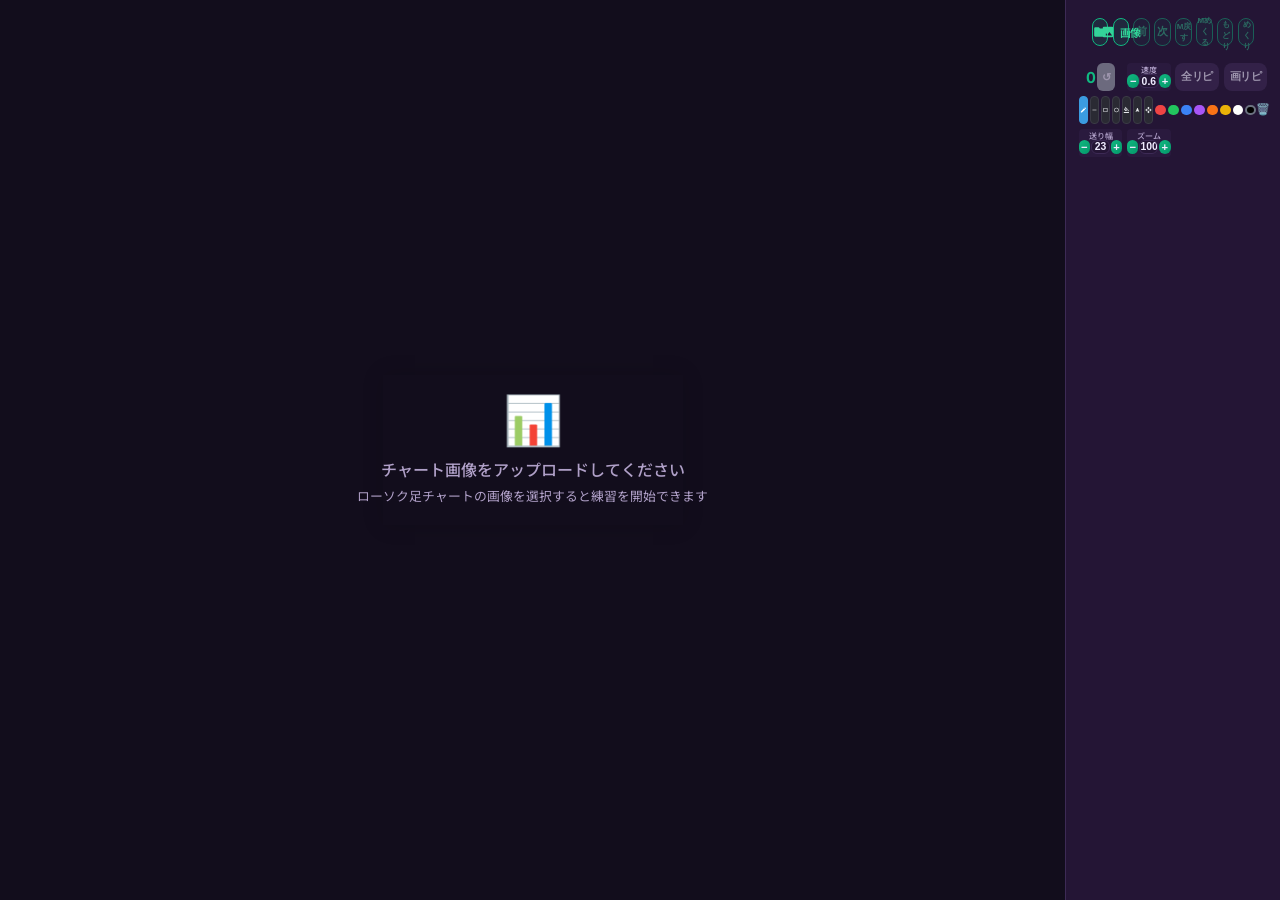
==== commit cce5dd4c: "ペイント: 黒追加、色を丸に、消去アイコンを黒の右隣へ" ====
--- a/index.html
+++ b/index.html
@@ -98,9 +98,10 @@
                         <button class="color-btn bg-purple" data-color="#a855f7" title="紫" aria-label="紫色"></button>
                         <button class="color-btn bg-orange" data-color="#f97316" title="オレンジ" aria-label="オレンジ色"></button>
                         <button class="color-btn bg-yellow" data-color="#eab308" title="黄" aria-label="黄色"></button>
-                        <button class="color-btn bg-white" data-color="#ffffff" title="白" aria-label="白色"></button>
-                    </div>
-                    <button id="clearPaintBtn" class="secondary clear-paint-btn">🗑️ ペイントを消去</button>
+                        <button class="color-btn bg-white" data-color="#ffffff" title="白" aria-label="白色"></button>
+                        <button class="color-btn bg-black border-btn-dark" data-color="#000000" title="黒" aria-label="黒色"></button>
+                        <button id="clearPaintBtn" type="button" class="clear-icon-btn" title="ペイントを消去" aria-label="ペイントを消去">🗑️</button>
+                    </div>
                 </div>
 
                     <div class="settings-row">
--- a/style.css
+++ b/style.css
@@ -1577,3 +1577,53 @@
 }
 .tool-palette .color-btn { aspect-ratio: auto; }
 .paint-group .clear-paint-btn { padding: 0; }
+
+/* 下の隙間を詰め、チャート画像エリアを最大化 */
+.panel-scroll-area { padding-bottom: 0.4rem !important; }
+.top-nav-row { margin: 0 !important; padding: 0 !important; border: none !important; }
+.image-nav-area:not(.visible) { display: none; }
+.image-nav-area.visible { margin-bottom: 0.3rem; }
+@media (max-width: 768px) and (orientation: portrait) {
+    .canvas-container { flex: 1 1 0 !important; min-height: 260px; max-height: none !important; }
+    .control-panel { flex: 0 0 auto !important; overflow: visible !important; }
+    .panel-grid { height: auto !important; }
+    .panel-scroll-area { flex: 0 0 auto !important; overflow-y: visible !important; }
+}
+
+/* 送り幅・ズーム: 速度と同じ大きさ(1列幅×28px)で左詰め */
+.settings-row { display: flex !important; justify-content: flex-start !important; gap: 0.3rem !important; }
+.settings-row .setting-group { flex: 0 0 calc((100% - 0.9rem) / 4); width: calc((100% - 0.9rem) / 4); min-width: 0; height: 28px; display: flex; flex-direction: column; align-items: center; justify-content: center; gap: 0; padding: 0; background: var(--input-bg); border-radius: 4px; box-sizing: border-box; }
+.settings-row .setting-group label { font-size: 0.5rem; margin: 0; padding: 0; line-height: 1; color: var(--text-muted); white-space: nowrap; }
+.settings-row .step-control { display: flex; align-items: center; justify-content: center; width: 100%; gap: 1px; }
+.settings-row .step-control .small-btn { width: 12px !important; min-width: 0 !important; height: 14px !important; min-height: 12px !important; max-height: 14px !important; padding: 0 !important; font-size: 0.7rem !important; }
+.settings-row .step-control input { width: 20px !important; min-width: 0; height: 14px !important; min-height: 0 !important; max-height: 14px !important; padding: 0 !important; font-size: 0.65rem !important; text-align: center; background: transparent; border: none; }
+
+/* 前/次/M戻す/Mめくる/もどり/めくり を「画像」ボタンと同じデザインに */
+#prevDayBtn, #nextDayBtn, #maskResetBtn, #maskRevealBtn, #autoRewindBtn, #autoPlayBtn {
+    background: rgba(16,185,129,0.12) !important;
+    background-image: none !important;
+    color: #34d399 !important;
+    border: 1.5px solid #10b981 !important;
+    border-radius: 8px !important;
+    box-shadow: none !important;
+}
+#prevDayBtn:disabled, #nextDayBtn:disabled, #maskResetBtn:disabled, #maskRevealBtn:disabled, #autoRewindBtn:disabled, #autoPlayBtn:disabled {
+    opacity: 0.45;
+}
+#autoRewindBtn.playing, #autoPlayBtn.playing {
+    background: rgba(239,68,68,0.2) !important;
+    color: #f87171 !important;
+    border-color: #ef4444 !important;
+}
+
+/* 黒追加・色アイコンを丸に・消去アイコンを黒の右隣へ */
+.bg-black { background-color: #000000; }
+.color-btn.border-btn-dark { border-color: #6b7280; }
+.tool-palette { align-items: center; }
+.tool-palette .color-btn, .tool-palette .clear-icon-btn {
+    flex: 1 1 0 !important; width: auto !important; height: auto !important;
+    min-height: 0 !important; max-height: none !important;
+    aspect-ratio: 1 / 1 !important; border-radius: 50% !important;
+}
+.tool-palette .clear-icon-btn { min-width: 0; padding: 0; font-size: 0.7rem; line-height: 1; display: flex; align-items: center; justify-content: center; background: var(--border-color); background-image: none; border: 1px solid #3a3a45; box-shadow: none; }
+.paint-group { margin-bottom: 0.2rem; }
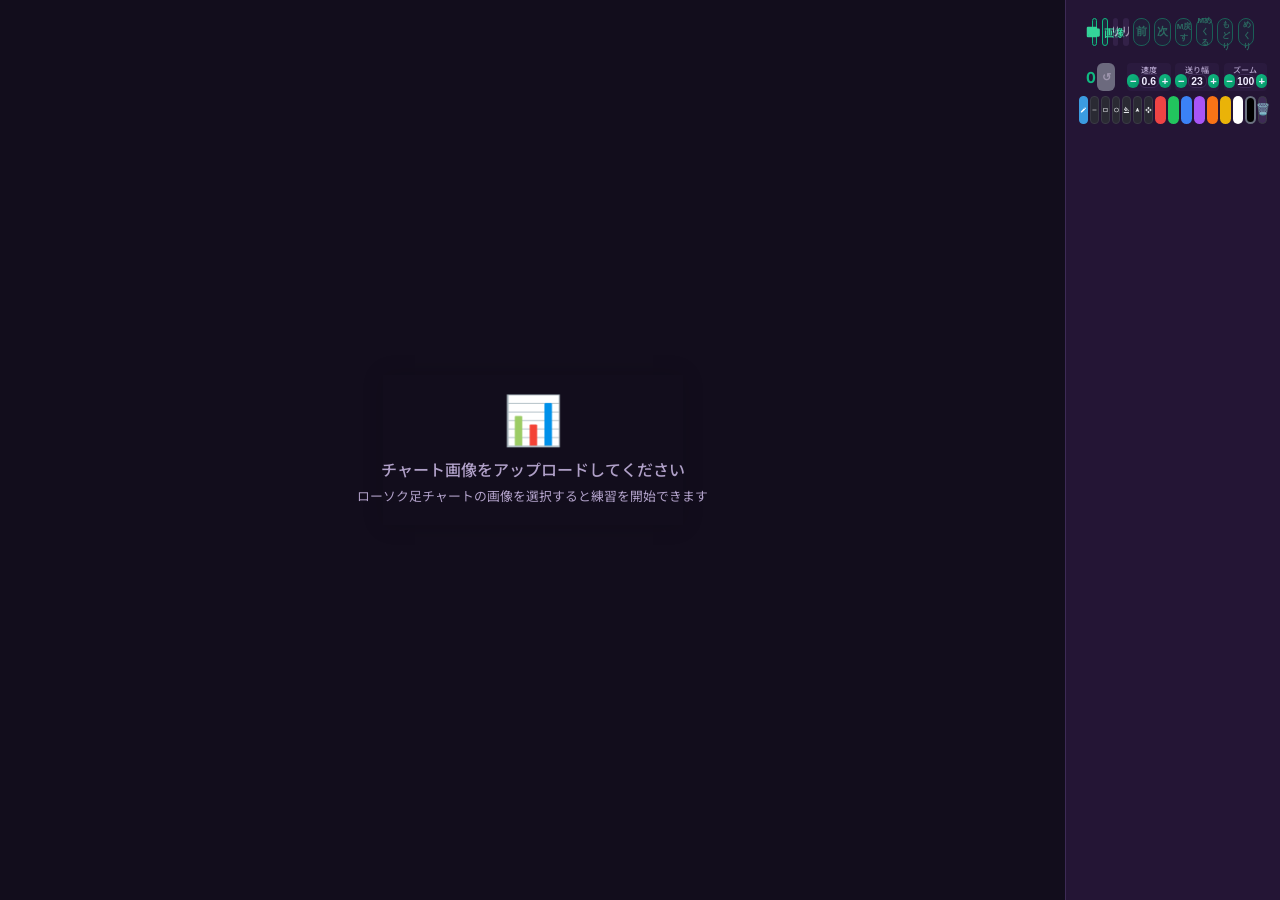
==== commit 9d00448e: "UI調整: カウントリセット、上段/再生行のレイアウト変更、速度ボタンの増減を反転" ====
--- a/index.html
+++ b/index.html
@@ -1,4 +1,4 @@
-﻿<!DOCTYPE html>
+<!DOCTYPE html>
 <html lang="ja">
 
 <head>
@@ -33,7 +33,7 @@
             <aside class="control-panel">
                 <div class="panel-grid">
 
-                <div class="top-controls">
+                <div class="top-controls">
                 <div class="actions actions-grid-4">
                     <label for="chartUpload" class="upload-btn upload-btn-folder">
                         <svg class="btn-icon" viewBox="0 0 24 24" width="14" height="14" fill="currentColor" aria-hidden="true"><path d="M10 4H4a2 2 0 0 0-2 2v12a2 2 0 0 0 2 2h16a2 2 0 0 0 2-2V8a2 2 0 0 0-2-2h-8l-2-2z"/></svg><span class="sr-only">フォルダ</span>
@@ -43,46 +43,63 @@
                         <svg class="btn-icon" viewBox="0 0 24 24" width="14" height="14" fill="currentColor" aria-hidden="true"><path d="M21 19V5a2 2 0 0 0-2-2H5a2 2 0 0 0-2 2v14a2 2 0 0 0 2 2h14a2 2 0 0 0 2-2zM8.5 13.5l2.5 3 3.5-4.5 4.5 6H5l3.5-4.5z"/></svg><span>画像</span>
                         <input type="file" id="imageUpload" accept="image/*" multiple class="file-input">
                     </label>
+                    <button id="loopFolderBtn" class="secondary loop-btn" disabled title="読み込んだ全画像を繰り返し自動めくり">全リピ</button>
+                    <button id="loopImageBtn" class="secondary loop-btn" disabled title="現在の画像を繰り返し自動めくり">画リピ</button>
                     <button id="prevDayBtn" disabled>前</button>
                     <button id="nextDayBtn" disabled>次</button>
-                </div>
-                        <div class="status-header-row">
-                            <button id="maskResetBtn" class="mask-btn-wide" disabled>M戻す</button>
-                            <button id="maskRevealBtn" class="mask-btn-wide" disabled>Mめくる</button>
-                            <button id="autoRewindBtn" disabled>もどり</button>
-                            <button id="autoPlayBtn" disabled>めくり</button>
-                        </div>
-                </div>
-
+                </div>
+                        <div class="status-header-row">
+                            <button id="maskResetBtn" class="mask-btn-wide" disabled>M戻す</button>
+                            <button id="maskRevealBtn" class="mask-btn-wide" disabled>Mめくる</button>
+                            <button id="autoRewindBtn" disabled>もどり</button>
+                            <button id="autoPlayBtn" disabled>めくり</button>
+                        </div>
+                </div>
+
                 <div class="panel-scroll-area">
                 <div class="status-panel">
-                        <div class="top-nav-row">
-                            <div id="imageNavArea" class="image-nav-area">
-                                <button id="prevImageBtn" class="nav-img-btn" title="前の画像">◀</button>
-                                <span id="imageIndexLabel" class="image-nav-label">1/1</span>
-                                <button id="nextImageBtn" class="nav-img-btn" title="次の画像">▶</button>
-                            </div>
-                        </div>
-
-
-
-                <div class="actions actions-grid-4 play-row">
-                    <div class="step-display">
-                        <span id="currentStep" class="step-number">0</span>
-                        <button id="resetCurrentBtn" class="small-btn" title="この画像をリセット" disabled>↺</button>
-                    </div>
-
-                    <div class="autoplay-speed-ctrl inline-speed">
-                        <label for="speedValueInput" class="speed-label">速度</label>
-                        <div class="speed-row-ctrl">
-                            <button id="speedDecBtn" class="small-btn">−</button>
-                            <input type="number" id="speedValueInput" value="0.6" min="0.1" max="2.0" step="0.1" readonly title="自動再生間隔 (秒)">
-                            <button id="speedIncBtn" class="small-btn">+</button>
-                        </div>
-                    </div>
-                    <button id="loopFolderBtn" class="secondary loop-btn" disabled title="読み込んだ全画像を繰り返し自動めくり">全リピ</button>
-                    <button id="loopImageBtn" class="secondary loop-btn" disabled title="現在の画像を繰り返し自動めくり">画リピ</button>
-                </div>
+                        <div class="top-nav-row">
+                            <div id="imageNavArea" class="image-nav-area">
+                                <button id="prevImageBtn" class="nav-img-btn" title="前の画像">◀</button>
+                                <span id="imageIndexLabel" class="image-nav-label">1/1</span>
+                                <button id="nextImageBtn" class="nav-img-btn" title="次の画像">▶</button>
+                            </div>
+                        </div>
+
+
+
+                <div class="actions actions-grid-4 play-row">
+                    <div class="step-display">
+                        <span id="currentStep" class="step-number">0</span>
+                        <button id="resetCurrentBtn" class="small-btn" title="カウントをリセット" disabled>↺</button>
+                    </div>
+
+                    <div class="autoplay-speed-ctrl inline-speed">
+                        <label for="speedValueInput" class="speed-label">速度</label>
+                        <div class="speed-row-ctrl">
+                            <button id="speedDecBtn" class="small-btn">−</button>
+                            <input type="number" id="speedValueInput" value="0.6" min="0.1" max="2.0" step="0.1" readonly title="自動再生間隔 (秒)">
+                            <button id="speedIncBtn" class="small-btn">+</button>
+                        </div>
+                    </div>
+                        <div class="setting-group">
+                            <label for="stepSizeInput">送り幅</label>
+                            <div class="step-control">
+                                <button id="stepDec" class="small-btn">−</button>
+                                <input type="number" id="stepSizeInput" value="23" min="1" max="200">
+                                <button id="stepInc" class="small-btn">+</button>
+                            </div>
+                        </div>
+
+                        <div class="setting-group">
+                            <label for="zoomLevelInput">ズーム</label>
+                            <div class="step-control">
+                                <button id="zoomOut" class="small-btn">−</button>
+                                <input type="number" id="zoomLevelInput" value="100" min="20" max="500" step="10">
+                                <button id="zoomIn" class="small-btn">+</button>
+                            </div>
+                        </div>
+                </div>
                 <div class="input-group paint-group">
                     <div class="color-palette tool-palette" id="colorPalette">
                         <button type="button" class="tool-btn active" data-tool="pencil" title="鉛筆" aria-label="鉛筆" aria-pressed="true"><svg viewBox="0 0 24 24" width="12" height="12" fill="currentColor" aria-hidden="true"><path d="M3 17.25V21h3.75L17.8 9.94l-3.75-3.75L3 17.25zM20.7 7.04a1 1 0 0 0 0-1.41l-2.34-2.34a1 1 0 0 0-1.41 0l-1.83 1.83 3.75 3.75 1.83-1.83z"/></svg></button>
@@ -98,31 +115,12 @@
                         <button class="color-btn bg-purple" data-color="#a855f7" title="紫" aria-label="紫色"></button>
                         <button class="color-btn bg-orange" data-color="#f97316" title="オレンジ" aria-label="オレンジ色"></button>
                         <button class="color-btn bg-yellow" data-color="#eab308" title="黄" aria-label="黄色"></button>
-                        <button class="color-btn bg-white" data-color="#ffffff" title="白" aria-label="白色"></button>
-                        <button class="color-btn bg-black border-btn-dark" data-color="#000000" title="黒" aria-label="黒色"></button>
+                        <button class="color-btn bg-white" data-color="#ffffff" title="白" aria-label="白色"></button>
+                        <button class="color-btn bg-black border-btn-dark" data-color="#000000" title="黒" aria-label="黒色"></button>
                         <button id="clearPaintBtn" type="button" class="clear-icon-btn" title="ペイントを消去" aria-label="ペイントを消去">🗑️</button>
                     </div>
                 </div>
 
-                    <div class="settings-row">
-                        <div class="setting-group">
-                            <label for="stepSizeInput">送り幅</label>
-                            <div class="step-control">
-                                <button id="stepDec" class="small-btn">−</button>
-                                <input type="number" id="stepSizeInput" value="23" min="1" max="200">
-                                <button id="stepInc" class="small-btn">+</button>
-                            </div>
-                        </div>
-
-                        <div class="setting-group">
-                            <label for="zoomLevelInput">ズーム</label>
-                            <div class="step-control">
-                                <button id="zoomOut" class="small-btn">−</button>
-                                <input type="number" id="zoomLevelInput" value="100" min="20" max="500" step="10">
-                                <button id="zoomIn" class="small-btn">+</button>
-                            </div>
-                        </div>
-                    </div>
                 </div>
 
                 <!-- 削除済み機能 (script.js が要素を参照するため非表示で保持) -->
@@ -251,4 +249,4 @@
     <script src="script.js?v=27"></script>
 </body>
 
-</html>+</html>
--- a/style.css
+++ b/style.css
@@ -1,4 +1,4 @@
-﻿:root {
+:root {
     /* Dark Purple Theme */
     --bg-color: #1a1025;
     --panel-bg: #241535;
@@ -1627,3 +1627,23 @@
 }
 .tool-palette .clear-icon-btn { min-width: 0; padding: 0; font-size: 0.7rem; line-height: 1; display: flex; align-items: center; justify-content: center; background: var(--border-color); background-image: none; border: 1px solid #3a3a45; box-shadow: none; }
 .paint-group { margin-bottom: 0.2rem; }
+
+/* 配色ボタンの縦幅を描画ツールボタンと同じ(28px)に。横幅は従来通りflexのまま */
+.tool-palette .color-btn, .tool-palette .clear-icon-btn {
+    height: 28px !important; min-height: 28px !important; max-height: 28px !important;
+    aspect-ratio: auto !important; border-radius: 14px !important; box-sizing: border-box;
+}
+
+/* 上段: フォルダ/画像を半幅で左詰め、空いた幅に全リピ/画リピ。前/次は従来幅 (8分割) */
+.top-controls > .actions.actions-grid-4:not(.play-row) { grid-template-columns: repeat(8, 1fr); }
+#prevDayBtn, #nextDayBtn { grid-column: span 2; }
+.top-controls .loop-btn { font-size: 0.5rem; min-width: 0; padding: 0; letter-spacing: -0.5px; overflow: hidden; }
+.play-row > .setting-group { width: 100% !important; flex: none; min-width: 0; }
+.settings-row:empty, .settings-row:not(:has(*)) { display: none !important; }
+
+/* 送り幅/ズーム: 速度と同じ大きさ (settings-row外に移動したため play-row 用に再指定) */
+.play-row .setting-group { height: 28px; display: flex; flex-direction: column; align-items: center; justify-content: center; gap: 0; padding: 0; background: var(--input-bg); border-radius: 4px; box-sizing: border-box; }
+.play-row .setting-group label { font-size: 0.5rem; margin: 0; padding: 0; line-height: 1; color: var(--text-muted); white-space: nowrap; }
+.play-row .setting-group .step-control { display: flex; align-items: center; justify-content: center; width: 100%; gap: 1px; }
+.play-row .setting-group .step-control .small-btn { width: 12px !important; min-width: 0 !important; height: 14px !important; min-height: 12px !important; max-height: 14px !important; padding: 0 !important; font-size: 0.7rem !important; }
+.play-row .setting-group .step-control input { width: 20px !important; min-width: 0; height: 14px !important; min-height: 0 !important; max-height: 14px !important; padding: 0 !important; font-size: 0.65rem !important; text-align: center; background: transparent; border: none; }
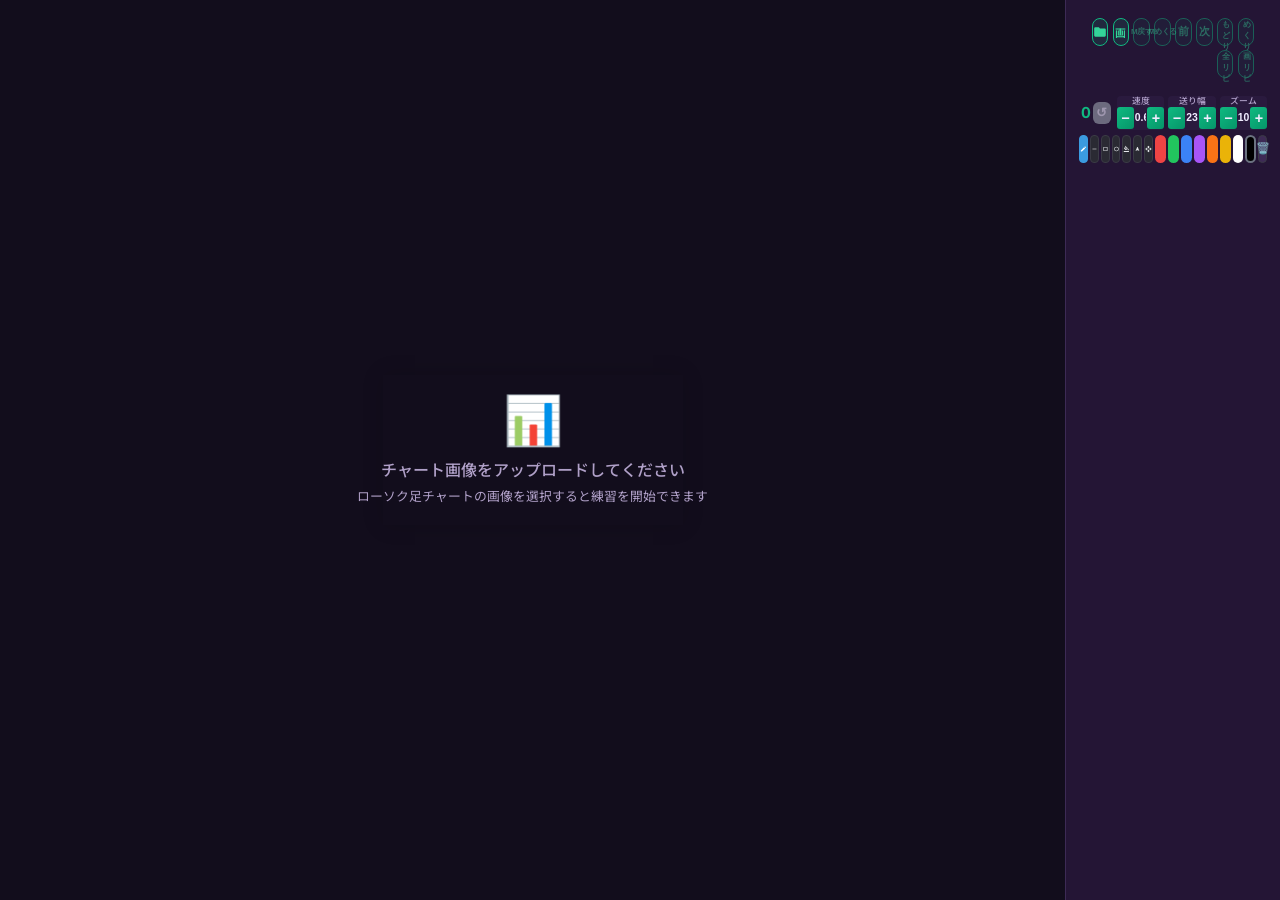
==== commit 016a945c: "UI調整: 「画」ボタン表記・アイコン変更、ボタン配置入替、速度/送り幅/ズームボタン拡大、リピート点灯修正" ====
--- a/index.html
+++ b/index.html
@@ -11,7 +11,7 @@
     <link
         href="https://fonts.googleapis.com/css2?family=Inter:wght@400;500;600;700&family=Noto+Sans+JP:wght@400;500;700&display=swap"
         rel="stylesheet">
-    <link rel="stylesheet" href="style.css">
+    <link rel="stylesheet" href="style.css?v=3">
 </head>
 
 <body>
@@ -28,6 +28,11 @@
                         <p class="upload-hint">ローソク足チャートの画像を選択すると練習を開始できます</p>
                     </div>
                 </div>
+                <div id="canvasTextInputWrapper" class="canvas-text-input-wrapper hidden">
+                    <input type="text" id="canvasTextInput" class="canvas-text-input" placeholder="テキストを入力..." autocomplete="off">
+                    <button type="button" id="canvasTextConfirmBtn" class="canvas-text-btn confirm-btn" title="確定 (Enter)">確定</button>
+                    <button type="button" id="canvasTextCancelBtn" class="canvas-text-btn cancel-btn" title="キャンセル (Esc)">✕</button>
+                </div>
             </div>
 
             <aside class="control-panel">
@@ -40,19 +45,19 @@
                         <input type="file" id="chartUpload" webkitdirectory class="file-input">
                     </label>
                     <label for="imageUpload" class="upload-btn upload-btn-secondary">
-                        <svg class="btn-icon" viewBox="0 0 24 24" width="14" height="14" fill="currentColor" aria-hidden="true"><path d="M21 19V5a2 2 0 0 0-2-2H5a2 2 0 0 0-2 2v14a2 2 0 0 0 2 2h14a2 2 0 0 0 2-2zM8.5 13.5l2.5 3 3.5-4.5 4.5 6H5l3.5-4.5z"/></svg><span>画像</span>
+                        <span>画</span>
                         <input type="file" id="imageUpload" accept="image/*" multiple class="file-input">
                     </label>
-                    <button id="loopFolderBtn" class="secondary loop-btn" disabled title="読み込んだ全画像を繰り返し自動めくり">全リピ</button>
-                    <button id="loopImageBtn" class="secondary loop-btn" disabled title="現在の画像を繰り返し自動めくり">画リピ</button>
-                    <button id="prevDayBtn" disabled>前</button>
-                    <button id="nextDayBtn" disabled>次</button>
+                    <button id="maskResetBtn" class="mask-btn-wide" disabled>M戻す</button>
+                    <button id="maskRevealBtn" class="mask-btn-wide" disabled>Mめくる</button>
                 </div>
                         <div class="status-header-row">
-                            <button id="maskResetBtn" class="mask-btn-wide" disabled>M戻す</button>
-                            <button id="maskRevealBtn" class="mask-btn-wide" disabled>Mめくる</button>
+                            <button id="prevDayBtn" disabled>前</button>
+                            <button id="nextDayBtn" disabled>次</button>
                             <button id="autoRewindBtn" disabled>もどり</button>
                             <button id="autoPlayBtn" disabled>めくり</button>
+                            <button id="loopFolderBtn" class="secondary loop-btn" disabled title="読み込んだ全画像を繰り返し自動めくり">全リピ</button>
+                            <button id="loopImageBtn" class="secondary loop-btn" disabled title="現在の画像を繰り返し自動めくり">画リピ</button>
                         </div>
                 </div>
 
@@ -246,7 +251,7 @@
             </aside>
         </main>
     </div>
-    <script src="script.js?v=27"></script>
+    <script src="script.js?v=28"></script>
 </body>
 
 </html>
--- a/style.css
+++ b/style.css
@@ -1549,7 +1549,7 @@
 .status-header-row > button { min-height: 28px !important; height: 28px !important; box-sizing: border-box; }
 
 /* フォルダ/画像/前/次 の右隣に M戻す/Mめくる/もどり/めくり を配置 */
-.top-controls { display: grid; grid-template-columns: 1fr 1fr; gap: 0.3rem; flex: 0 0 auto; align-items: center; padding: 0.3rem 0.8rem; background-color: var(--panel-bg); z-index: 10; }
+.top-controls { display: grid; grid-template-columns: 1fr 1fr; gap: 0.3rem; flex: 0 0 auto; align-items: start; padding: 0.3rem 0.8rem; background-color: var(--panel-bg); z-index: 10; }
 .top-controls > .actions.actions-grid-4:not(.play-row) { grid-template-columns: repeat(4, 1fr); padding: 0; margin: 0; background: transparent; }
 .top-controls > .status-header-row { grid-template-columns: repeat(4, 1fr); gap: 0.3rem; padding: 0; margin: 0; border: none; }
 
@@ -1598,8 +1598,8 @@
 .settings-row .step-control .small-btn { width: 12px !important; min-width: 0 !important; height: 14px !important; min-height: 12px !important; max-height: 14px !important; padding: 0 !important; font-size: 0.7rem !important; }
 .settings-row .step-control input { width: 20px !important; min-width: 0; height: 14px !important; min-height: 0 !important; max-height: 14px !important; padding: 0 !important; font-size: 0.65rem !important; text-align: center; background: transparent; border: none; }
 
-/* 前/次/M戻す/Mめくる/もどり/めくり を「画像」ボタンと同じデザインに */
-#prevDayBtn, #nextDayBtn, #maskResetBtn, #maskRevealBtn, #autoRewindBtn, #autoPlayBtn {
+/* 前/次/M戻す/Mめくる/もどり/めくり/全リピ/画リピ を「画像」ボタンと同じデザインに */
+#prevDayBtn, #nextDayBtn, #maskResetBtn, #maskRevealBtn, #autoRewindBtn, #autoPlayBtn, #loopFolderBtn, #loopImageBtn {
     background: rgba(16,185,129,0.12) !important;
     background-image: none !important;
     color: #34d399 !important;
@@ -1607,13 +1607,19 @@
     border-radius: 8px !important;
     box-shadow: none !important;
 }
-#prevDayBtn:disabled, #nextDayBtn:disabled, #maskResetBtn:disabled, #maskRevealBtn:disabled, #autoRewindBtn:disabled, #autoPlayBtn:disabled {
+#prevDayBtn:disabled, #nextDayBtn:disabled, #maskResetBtn:disabled, #maskRevealBtn:disabled, #autoRewindBtn:disabled, #autoPlayBtn:disabled, #loopFolderBtn:disabled, #loopImageBtn:disabled {
     opacity: 0.45;
 }
 #autoRewindBtn.playing, #autoPlayBtn.playing {
     background: rgba(239,68,68,0.2) !important;
     color: #f87171 !important;
     border-color: #ef4444 !important;
+}
+#loopFolderBtn.loop-active, #loopImageBtn.loop-active {
+    background: #10b981 !important;
+    color: #ffffff !important;
+    border-color: #34d399 !important;
+    box-shadow: 0 0 8px rgba(16, 185, 129, 0.6) !important;
 }
 
 /* 黒追加・色アイコンを丸に・消去アイコンを黒の右隣へ */
@@ -1634,16 +1640,208 @@
     aspect-ratio: auto !important; border-radius: 14px !important; box-sizing: border-box;
 }
 
-/* 上段: フォルダ/画像を半幅で左詰め、空いた幅に全リピ/画リピ。前/次は従来幅 (8分割) */
-.top-controls > .actions.actions-grid-4:not(.play-row) { grid-template-columns: repeat(8, 1fr); }
-#prevDayBtn, #nextDayBtn { grid-column: span 2; }
-.top-controls .loop-btn { font-size: 0.5rem; min-width: 0; padding: 0; letter-spacing: -0.5px; overflow: hidden; }
-.play-row > .setting-group { width: 100% !important; flex: none; min-width: 0; }
-.settings-row:empty, .settings-row:not(:has(*)) { display: none !important; }
+/* 左側: フォルダ/画/M戻す/Mめくる を4等分 */
+.top-controls > .actions.actions-grid-4:not(.play-row) { grid-template-columns: repeat(4, 1fr); }
+#maskResetBtn, #maskRevealBtn {
+    font-size: 0.5rem !important;
+    letter-spacing: -0.5px !important;
+}
 
-/* 送り幅/ズーム: 速度と同じ大きさ (settings-row外に移動したため play-row 用に再指定) */
-.play-row .setting-group { height: 28px; display: flex; flex-direction: column; align-items: center; justify-content: center; gap: 0; padding: 0; background: var(--input-bg); border-radius: 4px; box-sizing: border-box; }
-.play-row .setting-group label { font-size: 0.5rem; margin: 0; padding: 0; line-height: 1; color: var(--text-muted); white-space: nowrap; }
-.play-row .setting-group .step-control { display: flex; align-items: center; justify-content: center; width: 100%; gap: 1px; }
-.play-row .setting-group .step-control .small-btn { width: 12px !important; min-width: 0 !important; height: 14px !important; min-height: 12px !important; max-height: 14px !important; padding: 0 !important; font-size: 0.7rem !important; }
-.play-row .setting-group .step-control input { width: 20px !important; min-width: 0; height: 14px !important; min-height: 0 !important; max-height: 14px !important; padding: 0 !important; font-size: 0.65rem !important; text-align: center; background: transparent; border: none; }
+/* 右側: 前/次/もどり/めくり、もどりの下に全リピ、めくりの下に画リピ */
+.top-controls > .status-header-row {
+    grid-template-columns: repeat(4, 1fr);
+    row-gap: 0.3rem;
+}
+#prevDayBtn, #nextDayBtn {
+    grid-column: auto;
+    font-size: 0.68rem !important;
+}
+#loopFolderBtn { grid-column: 3; }
+#loopImageBtn { grid-column: 4; }
+.top-controls .loop-btn {
+    font-size: 0.65rem;
+    min-width: 0;
+    padding: 0;
+    letter-spacing: -0.5px;
+    height: 28px !important;
+    min-height: 28px !important;
+    max-height: 28px !important;
+}
+/* =====================================================
+   速度 / 送り幅 / ズーム の＋－ボタン拡大 & 最適化
+   ===================================================== */
+.actions.play-row {
+    grid-template-columns: 34px 1fr 1fr 1fr !important;
+    gap: 0.25rem !important;
+    align-items: center !important;
+}
+
+/* カウント表示セルの高さ合わせ */
+.play-row .step-display {
+    height: 34px !important;
+    min-height: 34px !important;
+    max-height: 34px !important;
+}
+.play-row .step-display .small-btn {
+    width: 18px !important;
+    height: 22px !important;
+    min-height: 20px !important;
+    font-size: 0.8rem !important;
+}
+
+/* 速度セル */
+.play-row .inline-speed {
+    height: 34px !important;
+    min-height: 34px !important;
+    max-height: 34px !important;
+    padding: 1px 0 !important;
+    justify-content: center !important;
+}
+.play-row .speed-label {
+    font-size: 0.55rem !important;
+    margin-bottom: 1px !important;
+}
+.play-row .speed-row-ctrl {
+    display: flex !important;
+    align-items: center !important;
+    justify-content: center !important;
+    gap: 1px !important;
+}
+
+/* 送り幅 / ズーム セル */
+.play-row > .setting-group {
+    width: 100% !important;
+    flex: none !important;
+    min-width: 0 !important;
+    height: 34px !important;
+    min-height: 34px !important;
+    max-height: 34px !important;
+    display: flex !important;
+    flex-direction: column !important;
+    align-items: center !important;
+    justify-content: center !important;
+    padding: 1px 0 !important;
+    background: var(--input-bg) !important;
+    border-radius: 4px !important;
+    box-sizing: border-box !important;
+}
+.play-row .setting-group label {
+    font-size: 0.55rem !important;
+    margin: 0 0 1px 0 !important;
+    line-height: 1 !important;
+    color: var(--text-muted) !important;
+    white-space: nowrap !important;
+}
+.play-row .setting-group .step-control {
+    display: flex !important;
+    align-items: center !important;
+    justify-content: center !important;
+    width: 100% !important;
+    gap: 1px !important;
+}
+
+/* 速度・送り幅・ズームの ＋／－ ボタン共通：サイズ大幅拡大 (約2倍) */
+.play-row .inline-speed .small-btn,
+.play-row .setting-group .step-control .small-btn {
+    width: 17px !important;
+    min-width: 17px !important;
+    max-width: 17px !important;
+    height: 22px !important;
+    min-height: 22px !important;
+    max-height: 22px !important;
+    padding: 0 !important;
+    font-size: 0.9rem !important;
+    font-weight: 700 !important;
+    line-height: 1 !important;
+    display: flex !important;
+    align-items: center !important;
+    justify-content: center !important;
+    border-radius: 3px !important;
+    background-color: var(--border-color) !important;
+    color: var(--text-color) !important;
+    cursor: pointer !important;
+}
+.play-row .inline-speed .small-btn:hover,
+.play-row .setting-group .step-control .small-btn:hover {
+    background-color: #10b981 !important;
+    color: #ffffff !important;
+}
+.play-row .inline-speed .small-btn:active,
+.play-row .setting-group .step-control .small-btn:active {
+    transform: scale(0.92) !important;
+}
+
+/* 入力欄（数値表示）の最適化 */
+.play-row .inline-speed input,
+.play-row .setting-group .step-control input {
+    width: 17px !important;
+    min-width: 0 !important;
+    height: 22px !important;
+    min-height: 22px !important;
+    max-height: 22px !important;
+    padding: 0 !important;
+    font-size: 0.65rem !important;
+    font-weight: 600 !important;
+    text-align: center !important;
+    background: transparent !important;
+    border: none !important;
+    color: var(--text-color) !important;
+}
+
+
+
+/* インラインテキスト入力 */
+.canvas-text-input-wrapper {
+    position: absolute;
+    display: flex;
+    align-items: center;
+    gap: 4px;
+    background: rgba(24, 28, 38, 0.95);
+    border: 1px solid var(--accent-color, #3b82f6);
+    border-radius: 6px;
+    padding: 4px 6px;
+    box-shadow: 0 4px 16px rgba(0, 0, 0, 0.45), 0 0 0 1px rgba(255, 255, 255, 0.1);
+    z-index: 100;
+}
+.canvas-text-input-wrapper.hidden {
+    display: none !important;
+}
+.canvas-text-input {
+    background: rgba(0, 0, 0, 0.4);
+    border: 1px solid var(--border-color, #374151);
+    border-radius: 4px;
+    color: #fff;
+    font-size: 13px;
+    padding: 3px 6px;
+    width: 140px;
+    min-width: 100px;
+    outline: none;
+    box-sizing: border-box;
+}
+.canvas-text-input:focus {
+    border-color: var(--accent-color, #3b82f6);
+}
+.canvas-text-btn {
+    border: none;
+    border-radius: 4px;
+    padding: 3px 8px;
+    font-size: 11px;
+    font-weight: 600;
+    cursor: pointer;
+    white-space: nowrap;
+    transition: opacity 0.15s ease, background 0.15s ease;
+}
+.canvas-text-btn.confirm-btn {
+    background: var(--accent-color, #3b82f6);
+    color: #fff;
+}
+.canvas-text-btn.confirm-btn:hover {
+    background: #2563eb;
+}
+.canvas-text-btn.cancel-btn {
+    background: #4b5563;
+    color: #f3f4f6;
+}
+.canvas-text-btn.cancel-btn:hover {
+    background: #6b7280;
+}
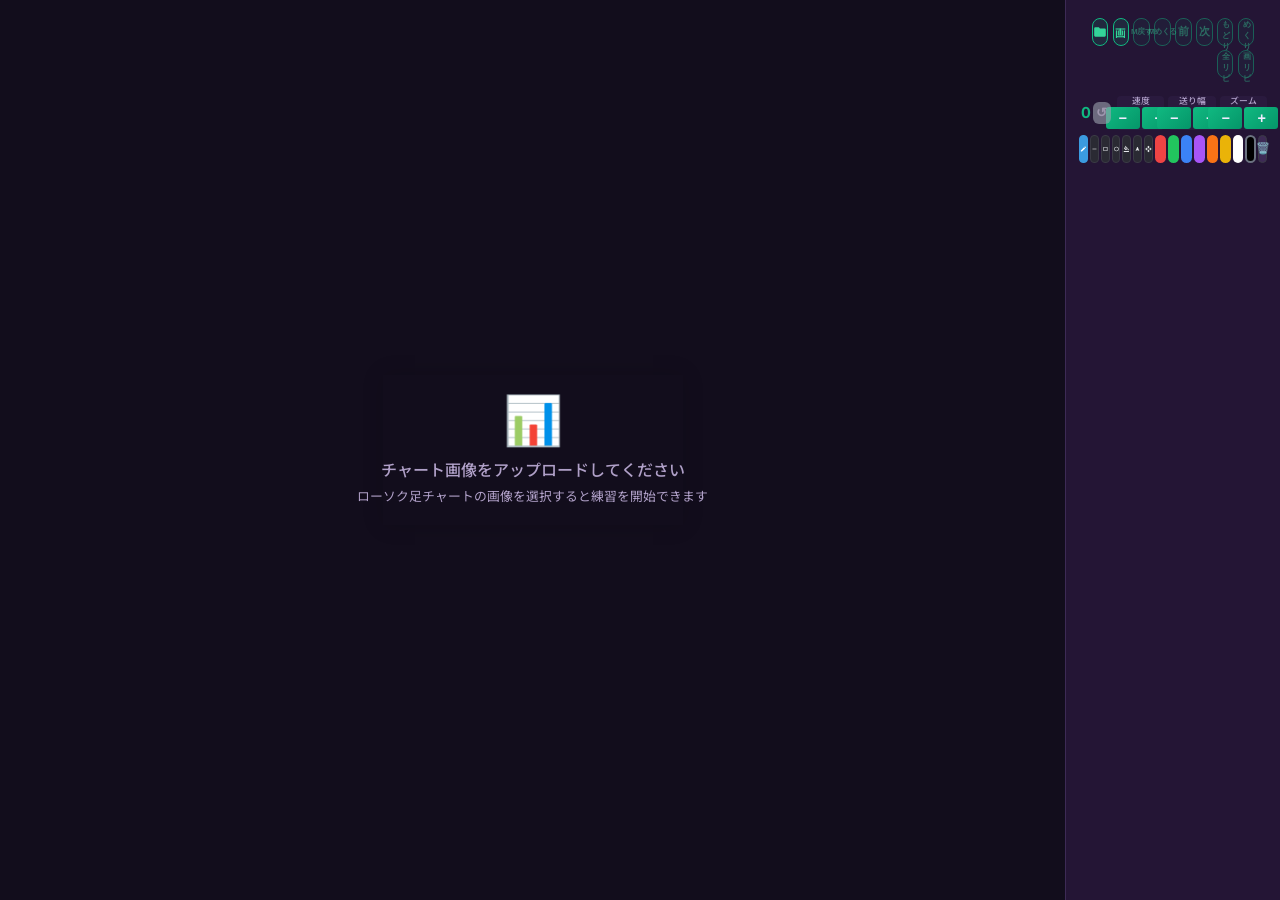
==== commit 7c853ba7: "UI調整: 速度/送り幅/ズームのボタン横幅を倍に拡大、数値直接入力を無効化" ====
--- a/index.html
+++ b/index.html
@@ -83,7 +83,7 @@
                         <label for="speedValueInput" class="speed-label">速度</label>
                         <div class="speed-row-ctrl">
                             <button id="speedDecBtn" class="small-btn">−</button>
-                            <input type="number" id="speedValueInput" value="0.6" min="0.1" max="2.0" step="0.1" readonly title="自動再生間隔 (秒)">
+                            <input type="number" id="speedValueInput" value="0.6" min="0.1" max="2.0" step="0.1" readonly tabindex="-1" title="自動再生間隔 (秒)">
                             <button id="speedIncBtn" class="small-btn">+</button>
                         </div>
                     </div>
@@ -91,7 +91,7 @@
                             <label for="stepSizeInput">送り幅</label>
                             <div class="step-control">
                                 <button id="stepDec" class="small-btn">−</button>
-                                <input type="number" id="stepSizeInput" value="23" min="1" max="200">
+                                <input type="number" id="stepSizeInput" value="23" min="1" max="200" readonly tabindex="-1" title="送り幅">
                                 <button id="stepInc" class="small-btn">+</button>
                             </div>
                         </div>
@@ -100,7 +100,7 @@
                             <label for="zoomLevelInput">ズーム</label>
                             <div class="step-control">
                                 <button id="zoomOut" class="small-btn">−</button>
-                                <input type="number" id="zoomLevelInput" value="100" min="20" max="500" step="10">
+                                <input type="number" id="zoomLevelInput" value="100" min="20" max="500" step="10" readonly tabindex="-1" title="ズーム">
                                 <button id="zoomIn" class="small-btn">+</button>
                             </div>
                         </div>
--- a/style.css
+++ b/style.css
@@ -1743,9 +1743,9 @@
 /* 速度・送り幅・ズームの ＋／－ ボタン共通：サイズ大幅拡大 (約2倍) */
 .play-row .inline-speed .small-btn,
 .play-row .setting-group .step-control .small-btn {
-    width: 17px !important;
-    min-width: 17px !important;
-    max-width: 17px !important;
+    width: 34px !important;
+    min-width: 34px !important;
+    max-width: 34px !important;
     height: 22px !important;
     min-height: 22px !important;
     max-height: 22px !important;
@@ -1786,6 +1786,9 @@
     background: transparent !important;
     border: none !important;
     color: var(--text-color) !important;
+    pointer-events: none !important;
+    user-select: none !important;
+    cursor: default !important;
 }
 
 
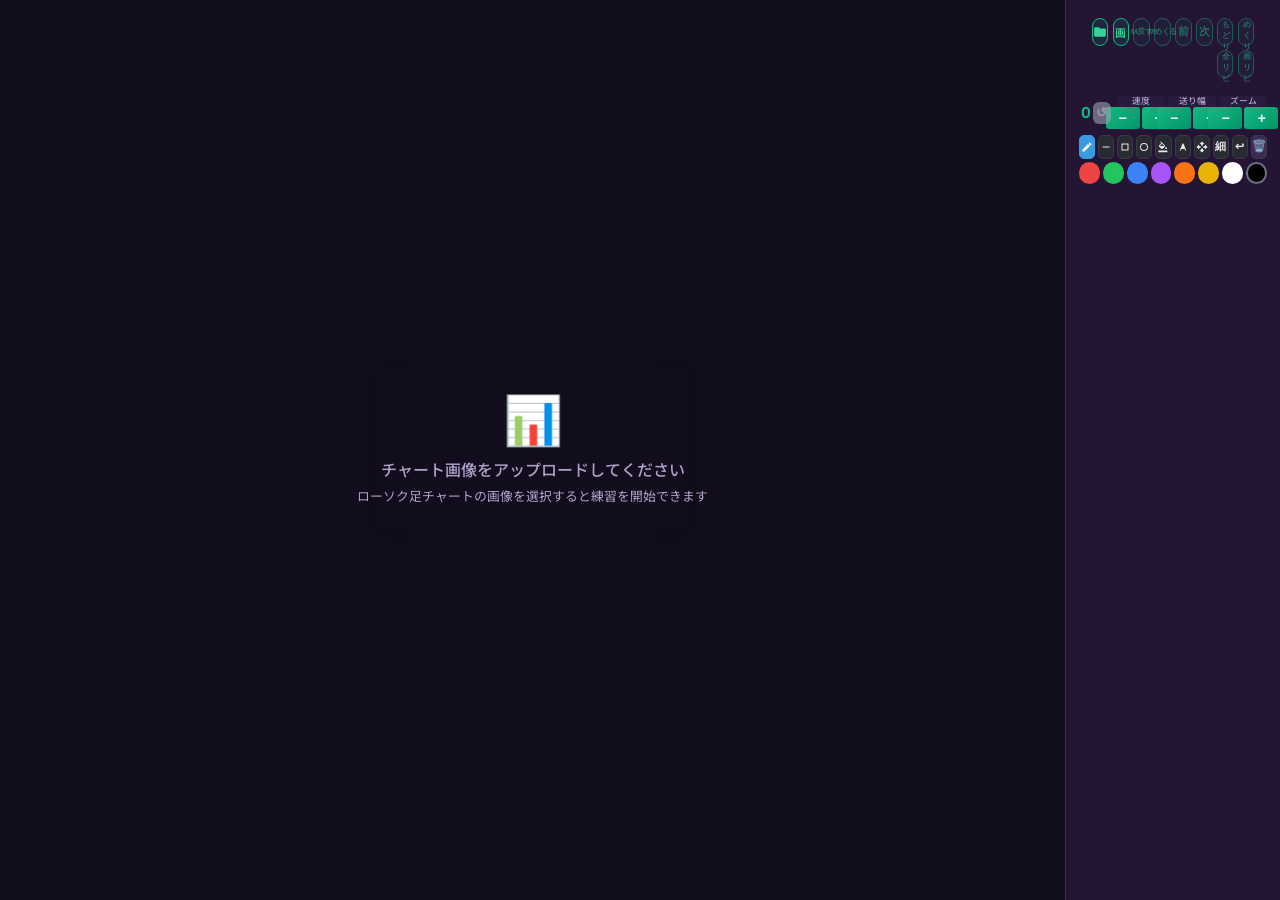
==== commit c8c36994: "細かい描画の改善: 高DPI対応・曲線補間・太さ切替・Undo・マスク干渉解消" ====
--- a/index.html
+++ b/index.html
@@ -107,22 +107,28 @@
                 </div>
                 <div class="input-group paint-group">
                     <div class="color-palette tool-palette" id="colorPalette">
-                        <button type="button" class="tool-btn active" data-tool="pencil" title="鉛筆" aria-label="鉛筆" aria-pressed="true"><svg viewBox="0 0 24 24" width="12" height="12" fill="currentColor" aria-hidden="true"><path d="M3 17.25V21h3.75L17.8 9.94l-3.75-3.75L3 17.25zM20.7 7.04a1 1 0 0 0 0-1.41l-2.34-2.34a1 1 0 0 0-1.41 0l-1.83 1.83 3.75 3.75 1.83-1.83z"/></svg></button>
-                        <button type="button" class="tool-btn" data-tool="line" title="線" aria-label="線" aria-pressed="false"><svg viewBox="0 0 24 24" width="12" height="12" fill="currentColor" aria-hidden="true"><rect x="5" y="11" width="14" height="2"/></svg></button>
-                        <button type="button" class="tool-btn" data-tool="rect" title="四角" aria-label="四角" aria-pressed="false"><svg viewBox="0 0 24 24" width="12" height="12" fill="currentColor" aria-hidden="true"><path d="M5 5h14v14H5V5zm2 2v10h10V7H7z"/></svg></button>
-                        <button type="button" class="tool-btn" data-tool="circle" title="丸" aria-label="丸" aria-pressed="false"><svg viewBox="0 0 24 24" width="12" height="12" fill="currentColor" aria-hidden="true"><path d="M12 4a8 8 0 1 0 0 16 8 8 0 0 0 0-16zm0 2a6 6 0 1 1 0 12 6 6 0 0 1 0-12z"/></svg></button>
-                        <button type="button" class="tool-btn" data-tool="fill" title="塗りつぶし (オンで図形を塗る)" aria-label="塗りつぶし (オンで図形を塗る)" aria-pressed="false"><svg viewBox="0 0 24 24" width="12" height="12" fill="currentColor" aria-hidden="true"><path d="M16.56 8.94L7.62 0 6.21 1.41l2.38 2.38-5.15 5.15a1.5 1.5 0 0 0 0 2.12l5.5 5.5c.29.29.68.44 1.06.44s.77-.15 1.06-.44l5.5-5.5c.59-.58.59-1.53 0-2.12zM5.21 10L10 5.21 14.79 10H5.21zM19 11.5s-2 2.17-2 3.5a2 2 0 0 0 4 0c0-1.33-2-3.5-2-3.5zM2 20h20v4H2z" transform="scale(.9) translate(1,1)"/></svg></button>
-                        <button type="button" class="tool-btn" data-tool="text" title="文字" aria-label="文字" aria-pressed="false"><svg viewBox="0 0 24 24" width="12" height="12" fill="currentColor" aria-hidden="true"><path d="M9.93 13.5h4.14L12 7.98 9.93 13.5zM13 5h-2L5.5 19h2.1l1.12-3h6.55l1.12 3h2.1L13 5z"/></svg></button>
-                        <button type="button" class="tool-btn" data-tool="move" title="移動" aria-label="移動" aria-pressed="false"><svg viewBox="0 0 24 24" width="12" height="12" fill="currentColor" aria-hidden="true"><path d="M10 9h4V6h3l-5-5-5 5h3v3zm-1 1H6V7l-5 5 5 5v-3h3v-4zm14 2l-5-5v3h-3v4h3v3l5-5zm-9 3h-4v3H7l5 5 5-5h-3v-3z"/></svg></button>
-                        <button class="color-btn bg-red" data-color="#ef4444" title="赤" aria-label="赤色"></button>
-                        <button class="color-btn bg-green" data-color="#22c55e" title="緑" aria-label="緑色"></button>
-                        <button class="color-btn bg-blue" data-color="#3b82f6" title="青" aria-label="青色"></button>
-                        <button class="color-btn bg-purple" data-color="#a855f7" title="紫" aria-label="紫色"></button>
-                        <button class="color-btn bg-orange" data-color="#f97316" title="オレンジ" aria-label="オレンジ色"></button>
-                        <button class="color-btn bg-yellow" data-color="#eab308" title="黄" aria-label="黄色"></button>
-                        <button class="color-btn bg-white" data-color="#ffffff" title="白" aria-label="白色"></button>
-                        <button class="color-btn bg-black border-btn-dark" data-color="#000000" title="黒" aria-label="黒色"></button>
-                        <button id="clearPaintBtn" type="button" class="clear-icon-btn" title="ペイントを消去" aria-label="ペイントを消去">🗑️</button>
+                        <div class="palette-row palette-tools-row">
+                            <button type="button" class="tool-btn active" data-tool="pencil" title="鉛筆" aria-label="鉛筆" aria-pressed="true"><svg viewBox="0 0 24 24" width="12" height="12" fill="currentColor" aria-hidden="true"><path d="M3 17.25V21h3.75L17.8 9.94l-3.75-3.75L3 17.25zM20.7 7.04a1 1 0 0 0 0-1.41l-2.34-2.34a1 1 0 0 0-1.41 0l-1.83 1.83 3.75 3.75 1.83-1.83z"/></svg></button>
+                            <button type="button" class="tool-btn" data-tool="line" title="線" aria-label="線" aria-pressed="false"><svg viewBox="0 0 24 24" width="12" height="12" fill="currentColor" aria-hidden="true"><rect x="5" y="11" width="14" height="2"/></svg></button>
+                            <button type="button" class="tool-btn" data-tool="rect" title="四角" aria-label="四角" aria-pressed="false"><svg viewBox="0 0 24 24" width="12" height="12" fill="currentColor" aria-hidden="true"><path d="M5 5h14v14H5V5zm2 2v10h10V7H7z"/></svg></button>
+                            <button type="button" class="tool-btn" data-tool="circle" title="丸" aria-label="丸" aria-pressed="false"><svg viewBox="0 0 24 24" width="12" height="12" fill="currentColor" aria-hidden="true"><path d="M12 4a8 8 0 1 0 0 16 8 8 0 0 0 0-16zm0 2a6 6 0 1 1 0 12 6 6 0 0 1 0-12z"/></svg></button>
+                            <button type="button" class="tool-btn" data-tool="fill" title="塗りつぶし (オンで図形を塗る)" aria-label="塗りつぶし (オンで図形を塗る)" aria-pressed="false"><svg viewBox="0 0 24 24" width="12" height="12" fill="currentColor" aria-hidden="true"><path d="M16.56 8.94L7.62 0 6.21 1.41l2.38 2.38-5.15 5.15a1.5 1.5 0 0 0 0 2.12l5.5 5.5c.29.29.68.44 1.06.44s.77-.15 1.06-.44l5.5-5.5c.59-.58.59-1.53 0-2.12zM5.21 10L10 5.21 14.79 10H5.21zM19 11.5s-2 2.17-2 3.5a2 2 0 0 0 4 0c0-1.33-2-3.5-2-3.5zM2 20h20v4H2z" transform="scale(.9) translate(1,1)"/></svg></button>
+                            <button type="button" class="tool-btn" data-tool="text" title="文字" aria-label="文字" aria-pressed="false"><svg viewBox="0 0 24 24" width="12" height="12" fill="currentColor" aria-hidden="true"><path d="M9.93 13.5h4.14L12 7.98 9.93 13.5zM13 5h-2L5.5 19h2.1l1.12-3h6.55l1.12 3h2.1L13 5z"/></svg></button>
+                            <button type="button" class="tool-btn" data-tool="move" title="移動" aria-label="移動" aria-pressed="false"><svg viewBox="0 0 24 24" width="12" height="12" fill="currentColor" aria-hidden="true"><path d="M10 9h4V6h3l-5-5-5 5h3v3zm-1 1H6V7l-5 5 5 5v-3h3v-4zm14 2l-5-5v3h-3v4h3v3l5-5zm-9 3h-4v3H7l5 5 5-5h-3v-3z"/></svg></button>
+                            <button id="strokeWidthBtn" type="button" class="stroke-width-btn" title="線の太さ: 細" aria-label="線の太さ切替">細</button>
+                            <button id="undoPaintBtn" type="button" class="undo-icon-btn" title="1つ戻す (Ctrl+Z)" aria-label="1つ戻す">↩</button>
+                            <button id="clearPaintBtn" type="button" class="clear-icon-btn" title="ペイントを消去" aria-label="ペイントを消去">🗑️</button>
+                        </div>
+                        <div class="palette-row palette-colors-row">
+                            <button class="color-btn bg-red" data-color="#ef4444" title="赤" aria-label="赤色"></button>
+                            <button class="color-btn bg-green" data-color="#22c55e" title="緑" aria-label="緑色"></button>
+                            <button class="color-btn bg-blue" data-color="#3b82f6" title="青" aria-label="青色"></button>
+                            <button class="color-btn bg-purple" data-color="#a855f7" title="紫" aria-label="紫色"></button>
+                            <button class="color-btn bg-orange" data-color="#f97316" title="オレンジ" aria-label="オレンジ色"></button>
+                            <button class="color-btn bg-yellow" data-color="#eab308" title="黄" aria-label="黄色"></button>
+                            <button class="color-btn bg-white" data-color="#ffffff" title="白" aria-label="白色"></button>
+                            <button class="color-btn bg-black border-btn-dark" data-color="#000000" title="黒" aria-label="黒色"></button>
+                        </div>
                     </div>
                 </div>
 
--- a/style.css
+++ b/style.css
@@ -222,7 +222,7 @@
     box-shadow: 0 0 20px rgba(0, 0, 0, 0.15);
     display: block;
     transition: box-shadow 0.3s ease;
-    touch-action: pan-x pan-y; /* デフォルトではスクロールを許可 */
+    touch-action: none; /* JSでピンチズームとスワイプ移動を制御 */
     -webkit-touch-callout: none;
     -webkit-user-select: none;
     user-select: none;
@@ -1847,4 +1847,73 @@
 }
 .canvas-text-btn.cancel-btn:hover {
     background: #6b7280;
-}
+}
+
+/* ペイントツールバー 2行レイアウト（ツール＋太さ＋戻す＋消去 / 8色） */
+.paint-group .tool-palette {
+    flex-direction: column;
+    align-items: stretch;
+    gap: 3px;
+}
+.palette-row {
+    display: flex;
+    align-items: center;
+    gap: 3px;
+    width: 100%;
+}
+.palette-tools-row .tool-btn,
+.palette-tools-row .stroke-width-btn,
+.palette-tools-row .undo-icon-btn,
+.palette-tools-row .clear-icon-btn {
+    flex: 1 1 0 !important;
+    min-width: 0 !important;
+    width: auto !important;
+    height: 24px !important;
+    min-height: 24px !important;
+    max-height: 24px !important;
+    padding: 0 !important;
+    border-radius: 5px !important;
+    display: flex !important;
+    align-items: center;
+    justify-content: center;
+    box-sizing: border-box;
+    cursor: pointer;
+}
+.palette-tools-row .stroke-width-btn,
+.palette-tools-row .undo-icon-btn {
+    background: #2a2a33;
+    background-image: none;
+    color: #e5e7eb;
+    border: 1px solid #3a3a45;
+    box-shadow: none;
+    font-size: 0.7rem;
+    font-weight: 700;
+    line-height: 1;
+}
+.palette-tools-row .stroke-width-btn:hover,
+.palette-tools-row .undo-icon-btn:hover {
+    background: #3a3a48;
+}
+.palette-tools-row .clear-icon-btn {
+    font-size: 0.72rem;
+    border-radius: 5px !important;
+}
+.palette-colors-row .color-btn {
+    flex: 1 1 0 !important;
+    width: auto !important;
+    height: 22px !important;
+    min-height: 22px !important;
+    max-height: 22px !important;
+    border-radius: 11px !important;
+    aspect-ratio: auto !important;
+}
+
+/* キャンバス領域: 画像表示時の上端見切れ防止 & 下端描画スペース確保 */
+.canvas-container {
+    overscroll-behavior: contain;
+}
+.canvas-container.has-image {
+    justify-content: flex-start;
+    align-items: flex-start;
+    padding: 0.5rem 0.5rem 2.5rem 0.5rem;
+}
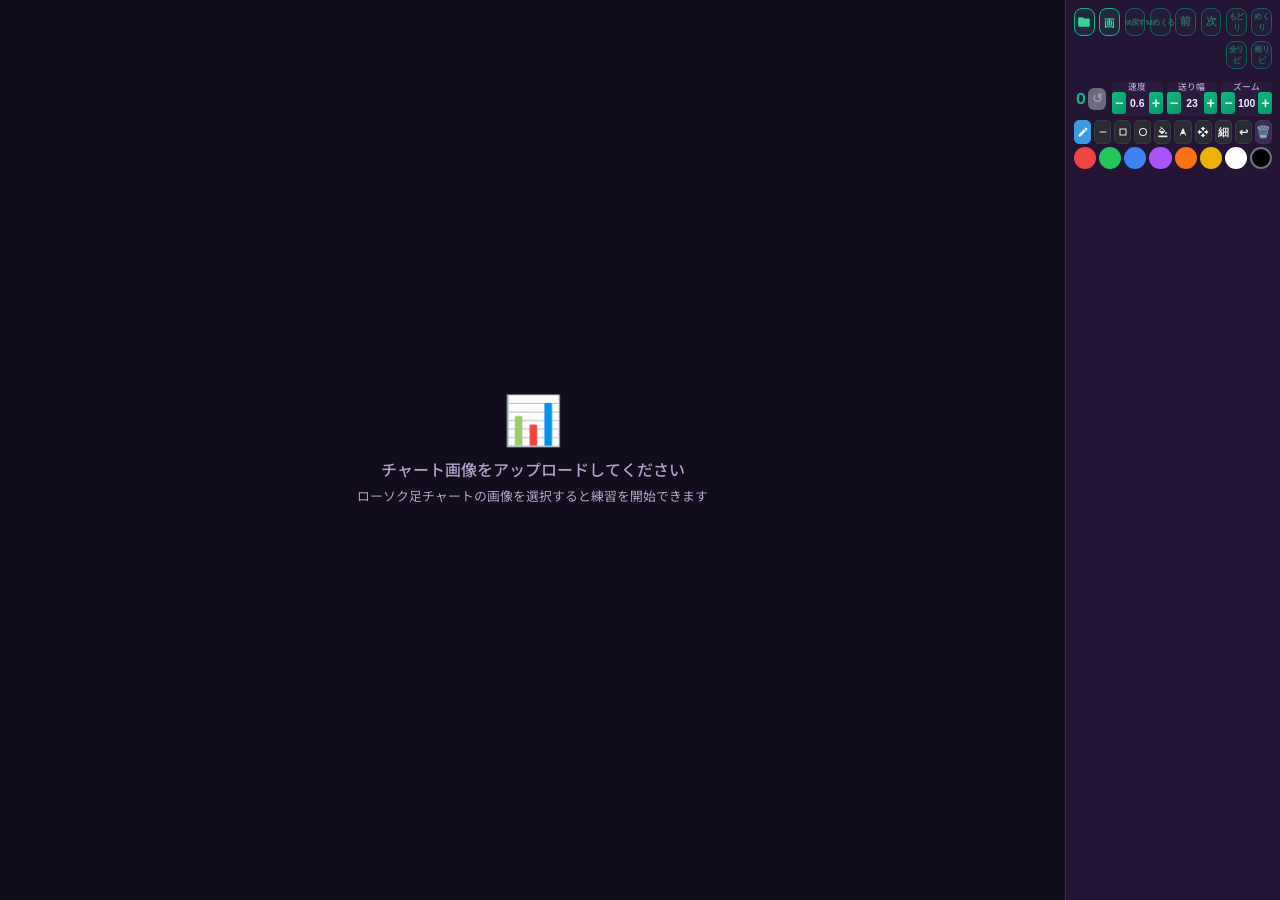
==== commit 85894f95: "スマホ・タブレットでPCと同じ画像範囲が表示されるよう自動フィット対応＆モバイル操作性・レスポンシブ監査修正" ====
--- a/index.html
+++ b/index.html
@@ -11,7 +11,7 @@
     <link
         href="https://fonts.googleapis.com/css2?family=Inter:wght@400;500;600;700&family=Noto+Sans+JP:wght@400;500;700&display=swap"
         rel="stylesheet">
-    <link rel="stylesheet" href="style.css?v=3">
+    <link rel="stylesheet" href="style.css?v=4">
 </head>
 
 <body>
@@ -100,7 +100,7 @@
                             <label for="zoomLevelInput">ズーム</label>
                             <div class="step-control">
                                 <button id="zoomOut" class="small-btn">−</button>
-                                <input type="number" id="zoomLevelInput" value="100" min="20" max="500" step="10" readonly tabindex="-1" title="ズーム">
+                                <input type="number" id="zoomLevelInput" value="100" min="5" max="500" step="10" readonly tabindex="-1" title="ズーム">
                                 <button id="zoomIn" class="small-btn">+</button>
                             </div>
                         </div>
@@ -257,7 +257,7 @@
             </aside>
         </main>
     </div>
-    <script src="script.js?v=28"></script>
+    <script src="script.js?v=29"></script>
 </body>
 
 </html>
--- a/style.css
+++ b/style.css
@@ -1583,9 +1583,9 @@
 .top-nav-row { margin: 0 !important; padding: 0 !important; border: none !important; }
 .image-nav-area:not(.visible) { display: none; }
 .image-nav-area.visible { margin-bottom: 0.3rem; }
-@media (max-width: 768px) and (orientation: portrait) {
-    .canvas-container { flex: 1 1 0 !important; min-height: 260px; max-height: none !important; }
-    .control-panel { flex: 0 0 auto !important; overflow: visible !important; }
+@media (max-width: 1024px) and (orientation: portrait) {
+    .canvas-container { flex: 1 1 0 !important; min-height: 200px; max-height: none !important; }
+    .control-panel { flex: 0 0 auto !important; overflow: visible !important; padding-bottom: env(safe-area-inset-bottom, 0px) !important; }
     .panel-grid { height: auto !important; }
     .panel-scroll-area { flex: 0 0 auto !important; overflow-y: visible !important; }
 }
@@ -1743,8 +1743,9 @@
 /* 速度・送り幅・ズームの ＋／－ ボタン共通：サイズ大幅拡大 (約2倍) */
 .play-row .inline-speed .small-btn,
 .play-row .setting-group .step-control .small-btn {
+    flex: 1 1 0 !important;
     width: 34px !important;
-    min-width: 34px !important;
+    min-width: 12px !important;
     max-width: 34px !important;
     height: 22px !important;
     min-height: 22px !important;
@@ -1761,21 +1762,26 @@
     color: var(--text-color) !important;
     cursor: pointer !important;
 }
-.play-row .inline-speed .small-btn:hover,
-.play-row .setting-group .step-control .small-btn:hover {
+@media (hover: hover) and (pointer: fine) {
+    .play-row .inline-speed .small-btn:hover,
+    .play-row .setting-group .step-control .small-btn:hover {
+        background-color: #10b981 !important;
+        color: #ffffff !important;
+    }
+}
+.play-row .inline-speed .small-btn:active,
+.play-row .setting-group .step-control .small-btn:active {
     background-color: #10b981 !important;
     color: #ffffff !important;
-}
-.play-row .inline-speed .small-btn:active,
-.play-row .setting-group .step-control .small-btn:active {
     transform: scale(0.92) !important;
 }
 
 /* 入力欄（数値表示）の最適化 */
 .play-row .inline-speed input,
 .play-row .setting-group .step-control input {
-    width: 17px !important;
-    min-width: 0 !important;
+    flex: 0 0 21px !important;
+    width: 21px !important;
+    min-width: 21px !important;
     height: 22px !important;
     min-height: 22px !important;
     max-height: 22px !important;
@@ -1908,12 +1914,106 @@
     aspect-ratio: auto !important;
 }
 
-/* キャンバス領域: 画像表示時の上端見切れ防止 & 下端描画スペース確保 */
+/* キャンバス領域: 画像表示時の上端見切れ防止 & 全端末均一フィット */
 .canvas-container {
     overscroll-behavior: contain;
 }
 .canvas-container.has-image {
     justify-content: flex-start;
     align-items: flex-start;
-    padding: 0.5rem 0.5rem 2.5rem 0.5rem;
-}
+    padding: 0.4rem;
+}
+#chartCanvas {
+    margin: auto;
+}
+
+/* タッチデバイス（スマホ・タブレット）でのダブルタップ拡大防止・選択防止・操作性向上 */
+button,
+.upload-btn,
+.control-panel {
+    touch-action: manipulation;
+    -webkit-user-select: none;
+    user-select: none;
+    -webkit-tap-highlight-color: transparent;
+}
+
+/* iOS / iPadOS でのテキスト入力フォーカス時の自動ズーム防止 */
+@media (max-width: 1024px), (pointer: coarse) {
+    .canvas-text-input {
+        font-size: 16px !important;
+    }
+}
+
+/* スマホ・タブレット縦画面 (iPad Air / Pro 等の 768px〜1024px を含む): キャンバス上・コントロール下 */
+@media (max-width: 1024px) and (orientation: portrait) {
+    body {
+        height: 100dvh;
+        overflow: hidden;
+    }
+    .app-container {
+        height: 100%;
+    }
+    main {
+        flex-direction: column;
+        overflow: hidden;
+        height: 100%;
+        display: flex;
+    }
+    .canvas-container {
+        flex: 1 1 0 !important;
+        min-height: 200px;
+        max-height: none !important;
+        border-bottom: 1px solid var(--border-color);
+        overflow: auto;
+        overscroll-behavior: contain;
+    }
+    .control-panel {
+        width: 100%;
+        border-left: none;
+        border-top: 1px solid var(--border-color);
+        overflow: visible !important;
+        flex: 0 0 auto !important;
+        display: flex;
+        flex-direction: column;
+        padding: 0 0 env(safe-area-inset-bottom, 0px) 0 !important;
+    }
+    .panel-grid {
+        display: flex;
+        flex-direction: column;
+        height: auto !important;
+        gap: 0;
+        width: 100%;
+    }
+    .panel-scroll-area {
+        flex: 0 0 auto !important;
+        overflow-y: visible !important;
+        padding: 0.4rem 0.8rem !important;
+        display: flex;
+        flex-direction: column;
+        gap: 0.3rem;
+        align-items: stretch;
+    }
+    .panel-scroll-area > * {
+        width: 100%;
+    }
+}
+
+/* サイドパネル表示時 (PC・横画面タブレット・横画面スマホ) の二重パディング解消と横画面スマホ最適化 */
+@media (orientation: landscape), (min-width: 1025px) {
+    .control-panel {
+        padding: 0.5rem max(0.5rem, env(safe-area-inset-right, 0px)) 0.5rem 0.5rem;
+    }
+    .top-controls {
+        padding: 0;
+    }
+}
+@media (max-height: 500px) and (orientation: landscape) {
+    .control-panel {
+        width: 205px;
+        padding: 0.35rem max(0.35rem, env(safe-area-inset-right, 0px)) 0.35rem 0.35rem;
+        gap: 0.35rem;
+    }
+    .panel-grid {
+        gap: 0.35rem;
+    }
+}
